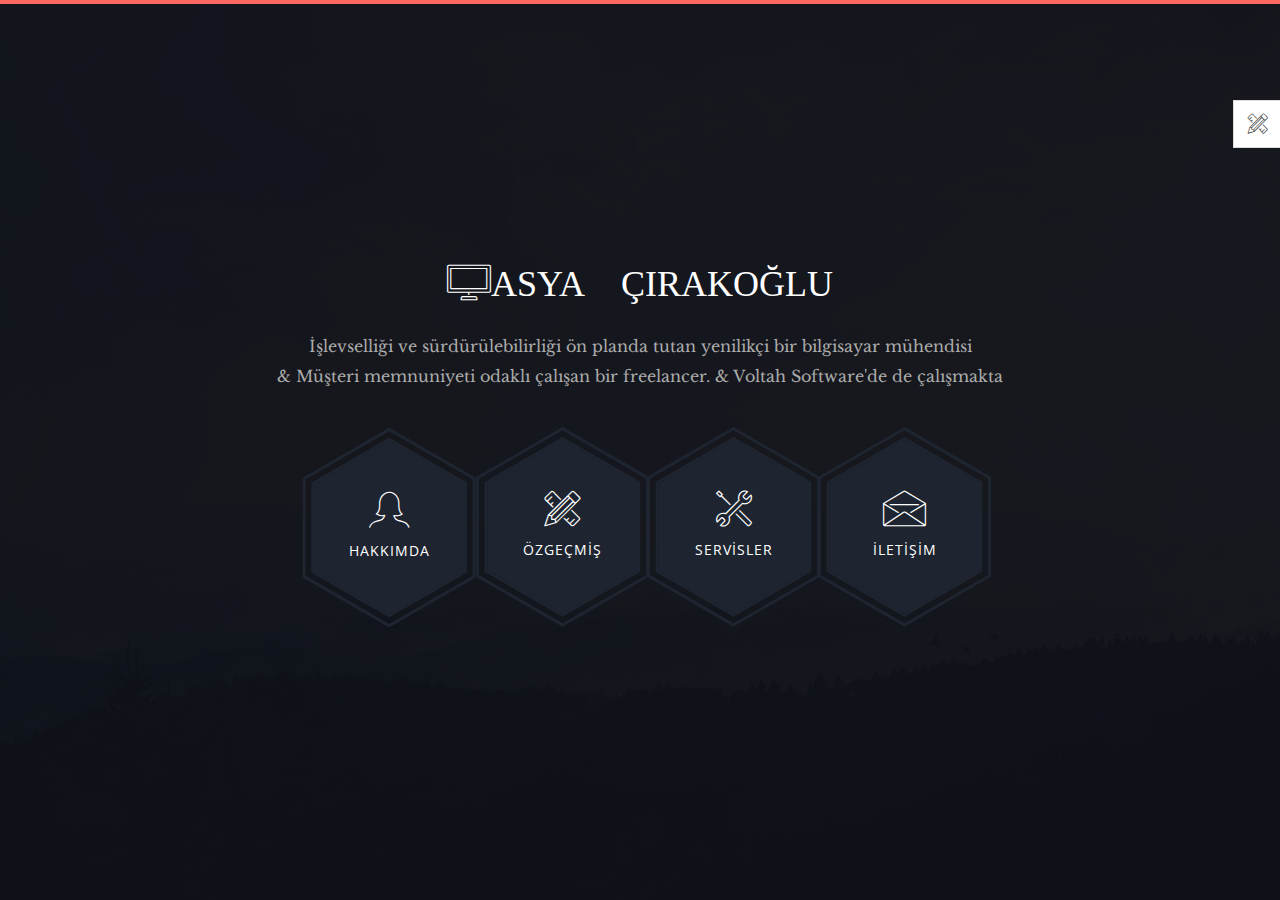
==== theme/index.html @ 7347a2f3 "My Portfolio" ====
<!DOCTYPE html>
<html lang="tr">
<head>
  <meta charset="utf-8">
  <title>Hoşgeldiniz</title>

  <!-- ** Mobile Specific Metas ** -->
  <meta http-equiv="X-UA-Compatible" content="IE=edge">
  <meta name="description" content="Portfolio HTML Template">
  <meta name="viewport" content="width=device-width, initial-scale=1.0, maximum-scale=5.0">
  <meta name="author" content="Themefisher">
  <meta name="generator" content="Themefisher Html5 Portfolio Template v1.0">
  
  <!-- theme meta -->
  <meta name="theme-name" content="phantom" />

  <!-- Essential Stylesheets -->
  <link rel="stylesheet" href="https://fonts.googleapis.com/css?family=Libre+Baskerville:400,400i|Open+Sans:400,600,700,800">
  <link rel="stylesheet" href="plugins/bootstrap/bootstrap.min.css">
  <link rel="stylesheet" href="plugins/animate.css">
  <link rel="stylesheet" href="plugins/slick/slick.css">
  <link rel="stylesheet" href="plugins/slick/slick-theme.css">
  <link rel="stylesheet" href="plugins/themefisher-fonts/css/themefisher-fonts.min.css">  

  <!-- Main Stylesheet -->
  <link rel="stylesheet" href="css/style.css">
  
  <!-- Theme Stylesheet -->
  <link rel="stylesheet" href="#" id="color-changer">
  
  <!--Favicon-->
  <link rel="icon" href="images/favicon.png" type="image/x-icon">

</head>
<body class="dark" ><!-- set class="dark" on body tag for DARK-THEME -->

  <div class="preloader"> <!--ilgilen-->
    <div class="loading-mask"></div>
    <div class="loading-mask"></div>
    <div class="loading-mask"></div>
    <div class="loading-mask"></div>
    <div class="loading-mask"></div>
  </div>

  <div class="preview-wrapper">
    <div class="switcher-head">
      <span>Biraz Değişiklik</span>
      <div class="switcher-trigger tf-tools"></div>
    </div>

    <div class="switcher-body">
      <h4>Renk Seç:</h4>
      <ul class="color-options list-none">
        <li class="c0" data-color="red" title="Red">Red</li>
        <li class="c1" data-color="blue" title="Blue">Blue</li>
        <li class="c2" data-color="green" title="Green">Green</li>
        <li class="c3" data-color="yellow" title="Yellow">Yellow</li>
      </ul>
    </div>
  </div>

<main class="site-wrapper">
  <div class="pt-table">
    <div class="pt-tablecell page-home relative" style="background-image: url('images/banner.jpg');">
      <div class="overlay"></div>

      <div class="container">
        <div class="row">
          <div class="col-xs-12 col-md-offset-1 col-md-10 col-lg-offset-2 col-lg-8">
            <div class="page-title home text-center">
              <h1 class="tf-desktop">ASYA ÇIRAKOĞLU</h2><br>
              <p>İşlevselliği ve sürdürülebilirliği ön planda tutan yenilikçi bir bilgisayar mühendisi <br> &amp; Müşteri memnuniyeti odaklı çalışan bir freelancer. &amp; Voltah Software'de de çalışmakta</p>
            </div>

            <div class="hexagon-menu clear">
    
              <div class="hexagon-item">
                <div class="hex-item">
                  <div></div>
                  <div></div>
                  <div></div>
                </div>
                <div class="hex-item">
                  <div></div>
                  <div></div>
                  <div></div>
                </div>
                <a href="about.html" class="hex-content">
                  <span class="hex-content-inner">
                    <span class="icon">
                      <i class="tf-profile-female"></i>
                    </span>
                    <span class="title">Hakkımda</span>
                  </span>
                  <svg viewbox="0 0 173.20508075688772 200" height="200" width="174" version="1.1"
                    xmlns="http://www.w3.org/2000/svg">
                    <path d="M86.60254037844386 0L173.20508075688772 50L173.20508075688772 150L86.60254037844386 200L0 150L0 50Z" fill="#1e2530"></path>
                  </svg>
                </a>
              </div>
               
              <div class="hexagon-item">
                <div class="hex-item">
                  <div></div>
                  <div></div>
                  <div></div>
                </div>
                <div class="hex-item">
                  <div></div>
                  <div></div>
                  <div></div>
                </div>
                <a href="resume.html" class="hex-content">
                  <span class="hex-content-inner">
                    <span class="icon">
                      <i class="tf-tools"></i>
                    </span>
                    <span class="title">Özgeçmiş</span>
                  </span>
                  <svg viewbox="0 0 173.20508075688772 200" height="200" width="174" version="1.1"
                    xmlns="http://www.w3.org/2000/svg">
                    <path d="M86.60254037844386 0L173.20508075688772 50L173.20508075688772 150L86.60254037844386 200L0 150L0 50Z" fill="#1e2530"></path>
                  </svg>
                </a>
              </div>

              <div class="hexagon-item">
                <div class="hex-item">
                  <div></div>
                  <div></div>
                  <div></div>
                </div>
                <div class="hex-item">
                  <div></div>
                  <div></div>
                  <div></div>
                </div>
                <a href="services.html" class="hex-content">
                  <span class="hex-content-inner">
                    <span class="icon">
                      <i class="tf-tools-2"></i>
                    </span>
                    <span class="title">Servisler</span>
                  </span>
                  <svg viewbox="0 0 173.20508075688772 200" height="200" width="174" version="1.1"
                    xmlns="http://www.w3.org/2000/svg">
                    <path d="M86.60254037844386 0L173.20508075688772 50L173.20508075688772 150L86.60254037844386 200L0 150L0 50Z" fill="#1e2530"></path>
                  </svg>
                </a>
              </div>

              <div class="hexagon-item">
                <div class="hex-item">
                  <div></div>
                  <div></div>
                  <div></div>
                </div>
                <div class="hex-item">
                  <div></div>
                  <div></div>
                  <div></div>
                </div>
                <a href="contact.html" class="hex-content">
                  <span class="hex-content-inner">
                    <span class="icon">
                      <i class="tf-envelope2"></i>
                    </span>
                    <span class="title">İletişim</span>
                  </span>
                  <svg viewbox="0 0 173.20508075688772 200" height="200" width="174" version="1.1"
                    xmlns="http://www.w3.org/2000/svg">
                    <path d="M86.60254037844386 0L173.20508075688772 50L173.20508075688772 150L86.60254037844386 200L0 150L0 50Z" fill="#1e2530"></path>
                  </svg>
                </a>
              </div>

            </div> <!-- /.hexagon-menu -->

          </div> <!-- /.col-xs-12 -->

        </div> <!-- /.row -->
      </div> <!-- /.container -->

    </div> <!-- /.pt-tablecell -->
  </div> <!-- /.pt-table -->
</main> <!-- /.site-wrapper -->


<!-- 
Essential Scripts
=====================================-->
<script src="plugins/jquery-2.2.4.min.js"></script>
<script src="plugins/bootstrap/bootstrap.min.js"></script>
<script src="plugins/jquery.nicescroll.min.js"></script>
<script src="plugins/isotope/isotope.pkgd.min.js"></script>
<script src="plugins/slick/slick.min.js"></script>

<script src="js/script.js"></script>

</body>
</html>
---- theme/plugins/themefisher-fonts/css/themefisher-fonts.min.css ----
@font-face {
  font-family: 'themefisher-font';
  src:  url('../fonts/themefisher-font.eot?ug5hnh');
  src:  url('../fonts/themefisher-font.eot?ug5hnh#iefix') format('embedded-opentype'),
    url('../fonts/themefisher-font.ttf?ug5hnh') format('truetype'),
    url('../fonts/themefisher-font.woff?ug5hnh') format('woff'),
    url('../fonts/themefisher-font.svg?ug5hnh#themefisher-font') format('svg');
  font-weight: normal;
  font-style: normal;
}

[class^="tf-"], [class*=" tf-"] {
  /* use !important to prevent issues with browser extensions that change fonts */
  font-family: 'themefisher-font' !important;
  speak-as: none;
  font-style: normal;
  font-weight: normal;
  font-variant: normal;
  text-transform: none;
  line-height: 1;

  /* Better Font Rendering =========== */
  -webkit-font-smoothing: antialiased;
  -moz-osx-font-smoothing: grayscale;
}

.tf-ion-alert-circled:before {
  content: "\f100";
}
.tf-ion-alert:before {
  content: "\f101";
}
.tf-ion-android-add-circle:before {
  content: "\f359";
}
.tf-ion-android-add:before {
  content: "\f2c7";
}
.tf-ion-android-alarm-clock:before {
  content: "\f35a";
}
.tf-ion-android-alert:before {
  content: "\f35b";
}
.tf-ion-android-apps:before {
  content: "\f35c";
}
.tf-ion-android-archive:before {
  content: "\f2c9";
}
.tf-ion-android-arrow-back:before {
  content: "\f2ca";
}
.tf-ion-android-arrow-down:before {
  content: "\f35d";
}
.tf-ion-android-arrow-dropdown-circle:before {
  content: "\f35e";
}
.tf-ion-android-arrow-dropdown:before {
  content: "\f35f";
}
.tf-ion-android-arrow-dropleft-circle:before {
  content: "\f360";
}
.tf-ion-android-arrow-dropleft:before {
  content: "\f361";
}
.tf-ion-android-arrow-dropright-circle:before {
  content: "\f362";
}
.tf-ion-android-arrow-dropright:before {
  content: "\f363";
}
.tf-ion-android-arrow-dropup-circle:before {
  content: "\f364";
}
.tf-ion-android-arrow-dropup:before {
  content: "\f365";
}
.tf-ion-android-arrow-forward:before {
  content: "\f30f";
}
.tf-ion-android-arrow-up:before {
  content: "\f366";
}
.tf-ion-android-attach:before {
  content: "\f367";
}
.tf-ion-android-bar:before {
  content: "\f368";
}
.tf-ion-android-bicycle:before {
  content: "\f369";
}
.tf-ion-android-boat:before {
  content: "\f36a";
}
.tf-ion-android-bookmark:before {
  content: "\f36b";
}
.tf-ion-android-bulb:before {
  content: "\f36c";
}
.tf-ion-android-bus:before {
  content: "\f36d";
}
.tf-ion-android-calendar:before {
  content: "\f2d1";
}
.tf-ion-android-call:before {
  content: "\f2d2";
}
.tf-ion-android-camera:before {
  content: "\f2d3";
}
.tf-ion-android-cancel:before {
  content: "\f36e";
}
.tf-ion-android-car:before {
  content: "\f36f";
}
.tf-ion-android-cart:before {
  content: "\f370";
}
.tf-ion-android-chat:before {
  content: "\f2d4";
}
.tf-ion-android-checkbox-blank:before {
  content: "\f371";
}
.tf-ion-android-checkbox-outline-blank:before {
  content: "\f372";
}
.tf-ion-android-checkbox-outline:before {
  content: "\f373";
}
.tf-ion-android-checkbox:before {
  content: "\f374";
}
.tf-ion-android-checkmark-circle:before {
  content: "\f375";
}
.tf-ion-android-clipboard:before {
  content: "\f376";
}
.tf-ion-android-close:before {
  content: "\f2d7";
}
.tf-ion-android-cloud-circle:before {
  content: "\f377";
}
.tf-ion-android-cloud-done:before {
  content: "\f378";
}
.tf-ion-android-cloud-outline:before {
  content: "\f379";
}
.tf-ion-android-cloud:before {
  content: "\f37a";
}
.tf-ion-android-color-palette:before {
  content: "\f37b";
}
.tf-ion-android-compass:before {
  content: "\f37c";
}
.tf-ion-android-contact:before {
  content: "\f2d8";
}
.tf-ion-android-contacts:before {
  content: "\f2d9";
}
.tf-ion-android-contract:before {
  content: "\f37d";
}
.tf-ion-android-create:before {
  content: "\f37e";
}
.tf-ion-android-delete:before {
  content: "\f37f";
}
.tf-ion-android-desktop:before {
  content: "\f380";
}
.tf-ion-android-document:before {
  content: "\f381";
}
.tf-ion-android-done-all:before {
  content: "\f382";
}
.tf-ion-android-done:before {
  content: "\f383";
}
.tf-ion-android-download:before {
  content: "\f2dd";
}
.tf-ion-android-drafts:before {
  content: "\f384";
}
.tf-ion-android-exit:before {
  content: "\f385";
}
.tf-ion-android-expand:before {
  content: "\f386";
}
.tf-ion-android-favorite-outline:before {
  content: "\f387";
}
.tf-ion-android-favorite:before {
  content: "\f388";
}
.tf-ion-android-film:before {
  content: "\f389";
}
.tf-ion-android-folder-open:before {
  content: "\f38a";
}
.tf-ion-android-folder:before {
  content: "\f2e0";
}
.tf-ion-android-funnel:before {
  content: "\f38b";
}
.tf-ion-android-globe:before {
  content: "\f38c";
}
.tf-ion-android-hand:before {
  content: "\f2e3";
}
.tf-ion-android-hangout:before {
  content: "\f38d";
}
.tf-ion-android-happy:before {
  content: "\f38e";
}
.tf-ion-android-home:before {
  content: "\f38f";
}
.tf-ion-android-image:before {
  content: "\f2e4";
}
.tf-ion-android-laptop:before {
  content: "\f390";
}
.tf-ion-android-list:before {
  content: "\f391";
}
.tf-ion-android-locate:before {
  content: "\f2e9";
}
.tf-ion-android-lock:before {
  content: "\f392";
}
.tf-ion-android-mail:before {
  content: "\f2eb";
}
.tf-ion-android-map:before {
  content: "\f393";
}
.tf-ion-android-menu:before {
  content: "\f394";
}
.tf-ion-android-microphone-off:before {
  content: "\f395";
}
.tf-ion-android-microphone:before {
  content: "\f2ec";
}
.tf-ion-android-more-horizontal:before {
  content: "\f396";
}
.tf-ion-android-more-vertical:before {
  content: "\f397";
}
.tf-ion-android-navigate:before {
  content: "\f398";
}
.tf-ion-android-notifications-none:before {
  content: "\f399";
}
.tf-ion-android-notifications-off:before {
  content: "\f39a";
}
.tf-ion-android-notifications:before {
  content: "\f39b";
}
.tf-ion-android-open:before {
  content: "\f39c";
}
.tf-ion-android-options:before {
  content: "\f39d";
}
.tf-ion-android-people:before {
  content: "\f39e";
}
.tf-ion-android-person-add:before {
  content: "\f39f";
}
.tf-ion-android-person:before {
  content: "\f3a0";
}
.tf-ion-android-phone-landscape:before {
  content: "\f3a1";
}
.tf-ion-android-phone-portrait:before {
  content: "\f3a2";
}
.tf-ion-android-pin:before {
  content: "\f3a3";
}
.tf-ion-android-plane:before {
  content: "\f3a4";
}
.tf-ion-android-playstore:before {
  content: "\f2f0";
}
.tf-ion-android-print:before {
  content: "\f3a5";
}
.tf-ion-android-radio-button-off:before {
  content: "\f3a6";
}
.tf-ion-android-radio-button-on:before {
  content: "\f3a7";
}
.tf-ion-android-refresh:before {
  content: "\f3a8";
}
.tf-ion-android-remove-circle:before {
  content: "\f3a9";
}
.tf-ion-android-remove:before {
  content: "\f2f4";
}
.tf-ion-android-restaurant:before {
  content: "\f3aa";
}
.tf-ion-android-sad:before {
  content: "\f3ab";
}
.tf-ion-android-search:before {
  content: "\f2f5";
}
.tf-ion-android-send:before {
  content: "\f2f6";
}
.tf-ion-android-settings:before {
  content: "\f2f7";
}
.tf-ion-android-share-alt:before {
  content: "\f3ac";
}
.tf-ion-android-share:before {
  content: "\f2f8";
}
.tf-ion-android-star-half:before {
  content: "\f3ad";
}
.tf-ion-android-star-outline:before {
  content: "\f3ae";
}
.tf-ion-android-star:before {
  content: "\f2fc";
}
.tf-ion-android-stopwatch:before {
  content: "\f2fd";
}
.tf-ion-android-subway:before {
  content: "\f3af";
}
.tf-ion-android-sunny:before {
  content: "\f3b0";
}
.tf-ion-android-sync:before {
  content: "\f3b1";
}
.tf-ion-android-textsms:before {
  content: "\f3b2";
}
.tf-ion-android-time:before {
  content: "\f3b3";
}
.tf-ion-android-train:before {
  content: "\f3b4";
}
.tf-ion-android-unlock:before {
  content: "\f3b5";
}
.tf-ion-android-upload:before {
  content: "\f3b6";
}
.tf-ion-android-volume-down:before {
  content: "\f3b7";
}
.tf-ion-android-volume-mute:before {
  content: "\f3b8";
}
.tf-ion-android-volume-off:before {
  content: "\f3b9";
}
.tf-ion-android-volume-up:before {
  content: "\f3ba";
}
.tf-ion-android-walk:before {
  content: "\f3bb";
}
.tf-ion-android-warning:before {
  content: "\f3bc";
}
.tf-ion-android-watch:before {
  content: "\f3bd";
}
.tf-ion-android-wifi:before {
  content: "\f305";
}
.tf-ion-aperture:before {
  content: "\f313";
}
.tf-ion-archive:before {
  content: "\f102";
}
.tf-ion-arrow-down-a:before {
  content: "\f103";
}
.tf-ion-arrow-down-b:before {
  content: "\f104";
}
.tf-ion-arrow-down-c:before {
  content: "\f105";
}
.tf-ion-arrow-expand:before {
  content: "\f25e";
}
.tf-ion-arrow-graph-down-left:before {
  content: "\f25f";
}
.tf-ion-arrow-graph-down-right:before {
  content: "\f260";
}
.tf-ion-arrow-graph-up-left:before {
  content: "\f261";
}
.tf-ion-arrow-graph-up-right:before {
  content: "\f262";
}
.tf-ion-arrow-left-a:before {
  content: "\f106";
}
.tf-ion-arrow-left-b:before {
  content: "\f107";
}
.tf-ion-arrow-left-c:before {
  content: "\f108";
}
.tf-ion-arrow-move:before {
  content: "\f263";
}
.tf-ion-arrow-resize:before {
  content: "\f264";
}
.tf-ion-arrow-return-left:before {
  content: "\f265";
}
.tf-ion-arrow-return-right:before {
  content: "\f266";
}
.tf-ion-arrow-right-a:before {
  content: "\f109";
}
.tf-ion-arrow-right-b:before {
  content: "\f10a";
}
.tf-ion-arrow-right-c:before {
  content: "\f10b";
}
.tf-ion-arrow-shrink:before {
  content: "\f267";
}
.tf-ion-arrow-swap:before {
  content: "\f268";
}
.tf-ion-arrow-up-a:before {
  content: "\f10c";
}
.tf-ion-arrow-up-b:before {
  content: "\f10d";
}
.tf-ion-arrow-up-c:before {
  content: "\f10e";
}
.tf-ion-asterisk:before {
  content: "\f314";
}
.tf-ion-at:before {
  content: "\f10f";
}
.tf-ion-backspace-outline:before {
  content: "\f3be";
}
.tf-ion-backspace:before {
  content: "\f3bf";
}
.tf-ion-bag:before {
  content: "\f110";
}
.tf-ion-battery-charging:before {
  content: "\f111";
}
.tf-ion-battery-empty:before {
  content: "\f112";
}
.tf-ion-battery-full:before {
  content: "\f113";
}
.tf-ion-battery-half:before {
  content: "\f114";
}
.tf-ion-battery-low:before {
  content: "\f115";
}
.tf-ion-beaker:before {
  content: "\f269";
}
.tf-ion-beer:before {
  content: "\f26a";
}
.tf-ion-bluetooth:before {
  content: "\f116";
}
.tf-ion-bonfire:before {
  content: "\f315";
}
.tf-ion-bookmark:before {
  content: "\f26b";
}
.tf-ion-bowtie:before {
  content: "\f3c0";
}
.tf-ion-briefcase:before {
  content: "\f26c";
}
.tf-ion-bug:before {
  content: "\f2be";
}
.tf-ion-calculator:before {
  content: "\f26d";
}
.tf-ion-calendar:before {
  content: "\f117";
}
.tf-ion-camera:before {
  content: "\f118";
}
.tf-ion-card:before {
  content: "\f119";
}
.tf-ion-cash:before {
  content: "\f316";
}
.tf-ion-chatbox-working:before {
  content: "\f11a";
}
.tf-ion-chatbox:before {
  content: "\f11b";
}
.tf-ion-chatboxes:before {
  content: "\f11c";
}
.tf-ion-chatbubble-working:before {
  content: "\f11d";
}
.tf-ion-chatbubble:before {
  content: "\f11e";
}
.tf-ion-chatbubbles:before {
  content: "\f11f";
}
.tf-ion-checkmark-circled:before {
  content: "\f120";
}
.tf-ion-checkmark-round:before {
  content: "\f121";
}
.tf-ion-checkmark:before {
  content: "\f122";
}
.tf-ion-chevron-down:before {
  content: "\f123";
}
.tf-ion-chevron-left:before {
  content: "\f124";
}
.tf-ion-chevron-right:before {
  content: "\f125";
}
.tf-ion-chevron-up:before {
  content: "\f126";
}
.tf-ion-clipboard:before {
  content: "\f127";
}
.tf-ion-clock:before {
  content: "\f26e";
}
.tf-ion-close-circled:before {
  content: "\f128";
}
.tf-ion-close-round:before {
  content: "\f129";
}
.tf-ion-close:before {
  content: "\f12a";
}
.tf-ion-closed-captioning:before {
  content: "\f317";
}
.tf-ion-cloud:before {
  content: "\f12b";
}
.tf-ion-code-download:before {
  content: "\f26f";
}
.tf-ion-code-working:before {
  content: "\f270";
}
.tf-ion-code:before {
  content: "\f271";
}
.tf-ion-coffee:before {
  content: "\f272";
}
.tf-ion-compass:before {
  content: "\f273";
}
.tf-ion-compose:before {
  content: "\f12c";
}
.tf-ion-connection-bars:before {
  content: "\f274";
}
.tf-ion-contrast:before {
  content: "\f275";
}
.tf-ion-crop:before {
  content: "\f3c1";
}
.tf-ion-cube:before {
  content: "\f318";
}
.tf-ion-disc:before {
  content: "\f12d";
}
.tf-ion-document-text:before {
  content: "\f12e";
}
.tf-ion-document:before {
  content: "\f12f";
}
.tf-ion-drag:before {
  content: "\f130";
}
.tf-ion-earth:before {
  content: "\f276";
}
.tf-ion-easel:before {
  content: "\f3c2";
}
.tf-ion-edit:before {
  content: "\f2bf";
}
.tf-ion-egg:before {
  content: "\f277";
}
.tf-ion-eject:before {
  content: "\f131";
}
.tf-ion-email-unread:before {
  content: "\f3c3";
}
.tf-ion-email:before {
  content: "\f132";
}
.tf-ion-erlenmeyer-flask-bubbles:before {
  content: "\f3c4";
}
.tf-ion-erlenmeyer-flask:before {
  content: "\f3c5";
}
.tf-ion-eye-disabled:before {
  content: "\f306";
}
.tf-ion-eye:before {
  content: "\f133";
}
.tf-ion-female:before {
  content: "\f278";
}
.tf-ion-filing:before {
  content: "\f134";
}
.tf-ion-film-marker:before {
  content: "\f135";
}
.tf-ion-fireball:before {
  content: "\f319";
}
.tf-ion-flag:before {
  content: "\f279";
}
.tf-ion-flame:before {
  content: "\f31a";
}
.tf-ion-flash-off:before {
  content: "\f136";
}
.tf-ion-flash:before {
  content: "\f137";
}
.tf-ion-folder:before {
  content: "\f139";
}
.tf-ion-fork-repo:before {
  content: "\f2c0";
}
.tf-ion-fork:before {
  content: "\f27a";
}
.tf-ion-forward:before {
  content: "\f13a";
}
.tf-ion-funnel:before {
  content: "\f31b";
}
.tf-ion-gear-a:before {
  content: "\f13d";
}
.tf-ion-gear-b:before {
  content: "\f13e";
}
.tf-ion-grid:before {
  content: "\f13f";
}
.tf-ion-hammer:before {
  content: "\f27b";
}
.tf-ion-happy-outline:before {
  content: "\f3c6";
}
.tf-ion-happy:before {
  content: "\f31c";
}
.tf-ion-headphone:before {
  content: "\f140";
}
.tf-ion-heart-broken:before {
  content: "\f31d";
}
.tf-ion-heart:before {
  content: "\f141";
}
.tf-ion-help-buoy:before {
  content: "\f27c";
}
.tf-ion-help-circled:before {
  content: "\f142";
}
.tf-ion-help:before {
  content: "\f143";
}
.tf-ion-home:before {
  content: "\f144";
}
.tf-ion-icecream:before {
  content: "\f27d";
}
.tf-ion-image:before {
  content: "\f147";
}
.tf-ion-images:before {
  content: "\f148";
}
.tf-ion-information-circled:before {
  content: "\f149";
}
.tf-ion-information:before {
  content: "\f14a";
}
.tf-ion-ionic:before {
  content: "\f14b";
}
.tf-ion-ios-alarm-outline:before {
  content: "\f3c7";
}
.tf-ion-ios-alarm:before {
  content: "\f3c8";
}
.tf-ion-ios-albums-outline:before {
  content: "\f3c9";
}
.tf-ion-ios-albums:before {
  content: "\f3ca";
}
.tf-ion-ios-americanfootball-outline:before {
  content: "\f3cb";
}
.tf-ion-ios-americanfootball:before {
  content: "\f3cc";
}
.tf-ion-ios-analytics-outline:before {
  content: "\f3cd";
}
.tf-ion-ios-analytics:before {
  content: "\f3ce";
}
.tf-ion-ios-arrow-back:before {
  content: "\f3cf";
}
.tf-ion-ios-arrow-down:before {
  content: "\f3d0";
}
.tf-ion-ios-arrow-forward:before {
  content: "\f3d1";
}
.tf-ion-ios-arrow-left:before {
  content: "\f3d2";
}
.tf-ion-ios-arrow-right:before {
  content: "\f3d3";
}
.tf-ion-ios-arrow-thin-down:before {
  content: "\f3d4";
}
.tf-ion-ios-arrow-thin-left:before {
  content: "\f3d5";
}
.tf-ion-ios-arrow-thin-right:before {
  content: "\f3d6";
}
.tf-ion-ios-arrow-thin-up:before {
  content: "\f3d7";
}
.tf-ion-ios-arrow-up:before {
  content: "\f3d8";
}
.tf-ion-ios-at-outline:before {
  content: "\f3d9";
}
.tf-ion-ios-at:before {
  content: "\f3da";
}
.tf-ion-ios-barcode-outline:before {
  content: "\f3db";
}
.tf-ion-ios-barcode:before {
  content: "\f3dc";
}
.tf-ion-ios-baseball-outline:before {
  content: "\f3dd";
}
.tf-ion-ios-baseball:before {
  content: "\f3de";
}
.tf-ion-ios-basketball-outline:before {
  content: "\f3df";
}
.tf-ion-ios-basketball:before {
  content: "\f3e0";
}
.tf-ion-ios-bell-outline:before {
  content: "\f3e1";
}
.tf-ion-ios-bell:before {
  content: "\f3e2";
}
.tf-ion-ios-body-outline:before {
  content: "\f3e3";
}
.tf-ion-ios-body:before {
  content: "\f3e4";
}
.tf-ion-ios-bolt-outline:before {
  content: "\f3e5";
}
.tf-ion-ios-bolt:before {
  content: "\f3e6";
}
.tf-ion-ios-book-outline:before {
  content: "\f3e7";
}
.tf-ion-ios-book:before {
  content: "\f3e8";
}
.tf-ion-ios-bookmarks-outline:before {
  content: "\f3e9";
}
.tf-ion-ios-bookmarks:before {
  content: "\f3ea";
}
.tf-ion-ios-box-outline:before {
  content: "\f3eb";
}
.tf-ion-ios-box:before {
  content: "\f3ec";
}
.tf-ion-ios-briefcase-outline:before {
  content: "\f3ed";
}
.tf-ion-ios-briefcase:before {
  content: "\f3ee";
}
.tf-ion-ios-browsers-outline:before {
  content: "\f3ef";
}
.tf-ion-ios-browsers:before {
  content: "\f3f0";
}
.tf-ion-ios-calculator-outline:before {
  content: "\f3f1";
}
.tf-ion-ios-calculator:before {
  content: "\f3f2";
}
.tf-ion-ios-calendar-outline:before {
  content: "\f3f3";
}
.tf-ion-ios-calendar:before {
  content: "\f3f4";
}
.tf-ion-ios-camera-outline:before {
  content: "\f3f5";
}
.tf-ion-ios-camera:before {
  content: "\f3f6";
}
.tf-ion-ios-cart-outline:before {
  content: "\f3f7";
}
.tf-ion-ios-cart:before {
  content: "\f3f8";
}
.tf-ion-ios-chatboxes-outline:before {
  content: "\f3f9";
}
.tf-ion-ios-chatboxes:before {
  content: "\f3fa";
}
.tf-ion-ios-chatbubble-outline:before {
  content: "\f3fb";
}
.tf-ion-ios-chatbubble:before {
  content: "\f3fc";
}
.tf-ion-ios-checkmark-empty:before {
  content: "\f3fd";
}
.tf-ion-ios-checkmark-outline:before {
  content: "\f3fe";
}
.tf-ion-ios-checkmark:before {
  content: "\f3ff";
}
.tf-ion-ios-circle-filled:before {
  content: "\f400";
}
.tf-ion-ios-circle-outline:before {
  content: "\f401";
}
.tf-ion-ios-clock-outline:before {
  content: "\f402";
}
.tf-ion-ios-clock:before {
  content: "\f403";
}
.tf-ion-ios-close-empty:before {
  content: "\f404";
}
.tf-ion-ios-close-outline:before {
  content: "\f405";
}
.tf-ion-ios-close:before {
  content: "\f406";
}
.tf-ion-ios-cloud-download-outline:before {
  content: "\f407";
}
.tf-ion-ios-cloud-download:before {
  content: "\f408";
}
.tf-ion-ios-cloud-outline:before {
  content: "\f409";
}
.tf-ion-ios-cloud-upload-outline:before {
  content: "\f40a";
}
.tf-ion-ios-cloud-upload:before {
  content: "\f40b";
}
.tf-ion-ios-cloud:before {
  content: "\f40c";
}
.tf-ion-ios-cloudy-night-outline:before {
  content: "\f40d";
}
.tf-ion-ios-cloudy-night:before {
  content: "\f40e";
}
.tf-ion-ios-cloudy-outline:before {
  content: "\f40f";
}
.tf-ion-ios-cloudy:before {
  content: "\f410";
}
.tf-ion-ios-cog-outline:before {
  content: "\f411";
}
.tf-ion-ios-cog:before {
  content: "\f412";
}
.tf-ion-ios-color-filter-outline:before {
  content: "\f413";
}
.tf-ion-ios-color-filter:before {
  content: "\f414";
}
.tf-ion-ios-color-wand-outline:before {
  content: "\f415";
}
.tf-ion-ios-color-wand:before {
  content: "\f416";
}
.tf-ion-ios-compose-outline:before {
  content: "\f417";
}
.tf-ion-ios-compose:before {
  content: "\f418";
}
.tf-ion-ios-contact-outline:before {
  content: "\f419";
}
.tf-ion-ios-contact:before {
  content: "\f41a";
}
.tf-ion-ios-copy-outline:before {
  content: "\f41b";
}
.tf-ion-ios-copy:before {
  content: "\f41c";
}
.tf-ion-ios-crop-strong:before {
  content: "\f41d";
}
.tf-ion-ios-crop:before {
  content: "\f41e";
}
.tf-ion-ios-download-outline:before {
  content: "\f41f";
}
.tf-ion-ios-download:before {
  content: "\f420";
}
.tf-ion-ios-drag:before {
  content: "\f421";
}
.tf-ion-ios-email-outline:before {
  content: "\f422";
}
.tf-ion-ios-email:before {
  content: "\f423";
}
.tf-ion-ios-eye-outline:before {
  content: "\f424";
}
.tf-ion-ios-eye:before {
  content: "\f425";
}
.tf-ion-ios-fastforward-outline:before {
  content: "\f426";
}
.tf-ion-ios-fastforward:before {
  content: "\f427";
}
.tf-ion-ios-filing-outline:before {
  content: "\f428";
}
.tf-ion-ios-filing:before {
  content: "\f429";
}
.tf-ion-ios-film-outline:before {
  content: "\f42a";
}
.tf-ion-ios-film:before {
  content: "\f42b";
}
.tf-ion-ios-flag-outline:before {
  content: "\f42c";
}
.tf-ion-ios-flag:before {
  content: "\f42d";
}
.tf-ion-ios-flame-outline:before {
  content: "\f42e";
}
.tf-ion-ios-flame:before {
  content: "\f42f";
}
.tf-ion-ios-flask-outline:before {
  content: "\f430";
}
.tf-ion-ios-flask:before {
  content: "\f431";
}
.tf-ion-ios-flower-outline:before {
  content: "\f432";
}
.tf-ion-ios-flower:before {
  content: "\f433";
}
.tf-ion-ios-folder-outline:before {
  content: "\f434";
}
.tf-ion-ios-folder:before {
  content: "\f435";
}
.tf-ion-ios-football-outline:before {
  content: "\f436";
}
.tf-ion-ios-football:before {
  content: "\f437";
}
.tf-ion-ios-game-controller-a-outline:before {
  content: "\f438";
}
.tf-ion-ios-game-controller-a:before {
  content: "\f439";
}
.tf-ion-ios-game-controller-b-outline:before {
  content: "\f43a";
}
.tf-ion-ios-game-controller-b:before {
  content: "\f43b";
}
.tf-ion-ios-gear-outline:before {
  content: "\f43c";
}
.tf-ion-ios-gear:before {
  content: "\f43d";
}
.tf-ion-ios-glasses-outline:before {
  content: "\f43e";
}
.tf-ion-ios-glasses:before {
  content: "\f43f";
}
.tf-ion-ios-grid-view-outline:before {
  content: "\f440";
}
.tf-ion-ios-grid-view:before {
  content: "\f441";
}
.tf-ion-ios-heart-outline:before {
  content: "\f442";
}
.tf-ion-ios-heart:before {
  content: "\f443";
}
.tf-ion-ios-help-empty:before {
  content: "\f444";
}
.tf-ion-ios-help-outline:before {
  content: "\f445";
}
.tf-ion-ios-help:before {
  content: "\f446";
}
.tf-ion-ios-home-outline:before {
  content: "\f447";
}
.tf-ion-ios-home:before {
  content: "\f448";
}
.tf-ion-ios-infinite-outline:before {
  content: "\f449";
}
.tf-ion-ios-infinite:before {
  content: "\f44a";
}
.tf-ion-ios-information-empty:before {
  content: "\f44b";
}
.tf-ion-ios-information-outline:before {
  content: "\f44c";
}
.tf-ion-ios-information:before {
  content: "\f44d";
}
.tf-ion-ios-ionic-outline:before {
  content: "\f44e";
}
.tf-ion-ios-keypad-outline:before {
  content: "\f44f";
}
.tf-ion-ios-keypad:before {
  content: "\f450";
}
.tf-ion-ios-lightbulb-outline:before {
  content: "\f451";
}
.tf-ion-ios-lightbulb:before {
  content: "\f452";
}
.tf-ion-ios-list-outline:before {
  content: "\f453";
}
.tf-ion-ios-list:before {
  content: "\f454";
}
.tf-ion-ios-location-outline:before {
  content: "\f455";
}
.tf-ion-ios-location:before {
  content: "\f456";
}
.tf-ion-ios-locked-outline:before {
  content: "\f457";
}
.tf-ion-ios-locked:before {
  content: "\f458";
}
.tf-ion-ios-loop-strong:before {
  content: "\f459";
}
.tf-ion-ios-loop:before {
  content: "\f45a";
}
.tf-ion-ios-medical-outline:before {
  content: "\f45b";
}
.tf-ion-ios-medical:before {
  content: "\f45c";
}
.tf-ion-ios-medkit-outline:before {
  content: "\f45d";
}
.tf-ion-ios-medkit:before {
  content: "\f45e";
}
.tf-ion-ios-mic-off:before {
  content: "\f45f";
}
.tf-ion-ios-mic-outline:before {
  content: "\f460";
}
.tf-ion-ios-mic:before {
  content: "\f461";
}
.tf-ion-ios-minus-empty:before {
  content: "\f462";
}
.tf-ion-ios-minus-outline:before {
  content: "\f463";
}
.tf-ion-ios-minus:before {
  content: "\f464";
}
.tf-ion-ios-monitor-outline:before {
  content: "\f465";
}
.tf-ion-ios-monitor:before {
  content: "\f466";
}
.tf-ion-ios-moon-outline:before {
  content: "\f467";
}
.tf-ion-ios-moon:before {
  content: "\f468";
}
.tf-ion-ios-more-outline:before {
  content: "\f469";
}
.tf-ion-ios-more:before {
  content: "\f46a";
}
.tf-ion-ios-musical-note:before {
  content: "\f46b";
}
.tf-ion-ios-musical-notes:before {
  content: "\f46c";
}
.tf-ion-ios-navigate-outline:before {
  content: "\f46d";
}
.tf-ion-ios-navigate:before {
  content: "\f46e";
}
.tf-ion-ios-nutrition-outline:before {
  content: "\f46f";
}
.tf-ion-ios-nutrition:before {
  content: "\f470";
}
.tf-ion-ios-paper-outline:before {
  content: "\f471";
}
.tf-ion-ios-paper:before {
  content: "\f472";
}
.tf-ion-ios-paperplane-outline:before {
  content: "\f473";
}
.tf-ion-ios-paperplane:before {
  content: "\f474";
}
.tf-ion-ios-partlysunny-outline:before {
  content: "\f475";
}
.tf-ion-ios-partlysunny:before {
  content: "\f476";
}
.tf-ion-ios-pause-outline:before {
  content: "\f477";
}
.tf-ion-ios-pause:before {
  content: "\f478";
}
.tf-ion-ios-paw-outline:before {
  content: "\f479";
}
.tf-ion-ios-paw:before {
  content: "\f47a";
}
.tf-ion-ios-people-outline:before {
  content: "\f47b";
}
.tf-ion-ios-people:before {
  content: "\f47c";
}
.tf-ion-ios-person-outline:before {
  content: "\f47d";
}
.tf-ion-ios-person:before {
  content: "\f47e";
}
.tf-ion-ios-personadd-outline:before {
  content: "\f47f";
}
.tf-ion-ios-personadd:before {
  content: "\f480";
}
.tf-ion-ios-photos-outline:before {
  content: "\f481";
}
.tf-ion-ios-photos:before {
  content: "\f482";
}
.tf-ion-ios-pie-outline:before {
  content: "\f483";
}
.tf-ion-ios-pie:before {
  content: "\f484";
}
.tf-ion-ios-pint-outline:before {
  content: "\f485";
}
.tf-ion-ios-pint:before {
  content: "\f486";
}
.tf-ion-ios-play-outline:before {
  content: "\f487";
}
.tf-ion-ios-play:before {
  content: "\f488";
}
.tf-ion-ios-plus-empty:before {
  content: "\f489";
}
.tf-ion-ios-plus-outline:before {
  content: "\f48a";
}
.tf-ion-ios-plus:before {
  content: "\f48b";
}
.tf-ion-ios-pricetag-outline:before {
  content: "\f48c";
}
.tf-ion-ios-pricetag:before {
  content: "\f48d";
}
.tf-ion-ios-pricetags-outline:before {
  content: "\f48e";
}
.tf-ion-ios-pricetags:before {
  content: "\f48f";
}
.tf-ion-ios-printer-outline:before {
  content: "\f490";
}
.tf-ion-ios-printer:before {
  content: "\f491";
}
.tf-ion-ios-pulse-strong:before {
  content: "\f492";
}
.tf-ion-ios-pulse:before {
  content: "\f493";
}
.tf-ion-ios-rainy-outline:before {
  content: "\f494";
}
.tf-ion-ios-rainy:before {
  content: "\f495";
}
.tf-ion-ios-recording-outline:before {
  content: "\f496";
}
.tf-ion-ios-recording:before {
  content: "\f497";
}
.tf-ion-ios-redo-outline:before {
  content: "\f498";
}
.tf-ion-ios-redo:before {
  content: "\f499";
}
.tf-ion-ios-refresh-empty:before {
  content: "\f49a";
}
.tf-ion-ios-refresh-outline:before {
  content: "\f49b";
}
.tf-ion-ios-refresh:before {
  content: "\f49c";
}
.tf-ion-ios-reload:before {
  content: "\f49d";
}
.tf-ion-ios-reverse-camera-outline:before {
  content: "\f49e";
}
.tf-ion-ios-reverse-camera:before {
  content: "\f49f";
}
.tf-ion-ios-rewind-outline:before {
  content: "\f4a0";
}
.tf-ion-ios-rewind:before {
  content: "\f4a1";
}
.tf-ion-ios-rose-outline:before {
  content: "\f4a2";
}
.tf-ion-ios-rose:before {
  content: "\f4a3";
}
.tf-ion-ios-search-strong:before {
  content: "\f4a4";
}
.tf-ion-ios-search:before {
  content: "\f4a5";
}
.tf-ion-ios-settings-strong:before {
  content: "\f4a6";
}
.tf-ion-ios-settings:before {
  content: "\f4a7";
}
.tf-ion-ios-shuffle-strong:before {
  content: "\f4a8";
}
.tf-ion-ios-shuffle:before {
  content: "\f4a9";
}
.tf-ion-ios-skipbackward-outline:before {
  content: "\f4aa";
}
.tf-ion-ios-skipbackward:before {
  content: "\f4ab";
}
.tf-ion-ios-skipforward-outline:before {
  content: "\f4ac";
}
.tf-ion-ios-skipforward:before {
  content: "\f4ad";
}
.tf-ion-ios-snowy:before {
  content: "\f4ae";
}
.tf-ion-ios-speedometer-outline:before {
  content: "\f4af";
}
.tf-ion-ios-speedometer:before {
  content: "\f4b0";
}
.tf-ion-ios-star-half:before {
  content: "\f4b1";
}
.tf-ion-ios-star-outline:before {
  content: "\f4b2";
}
.tf-ion-ios-star:before {
  content: "\f4b3";
}
.tf-ion-ios-stopwatch-outline:before {
  content: "\f4b4";
}
.tf-ion-ios-stopwatch:before {
  content: "\f4b5";
}
.tf-ion-ios-sunny-outline:before {
  content: "\f4b6";
}
.tf-ion-ios-sunny:before {
  content: "\f4b7";
}
.tf-ion-ios-telephone-outline:before {
  content: "\f4b8";
}
.tf-ion-ios-telephone:before {
  content: "\f4b9";
}
.tf-ion-ios-tennisball-outline:before {
  content: "\f4ba";
}
.tf-ion-ios-tennisball:before {
  content: "\f4bb";
}
.tf-ion-ios-thunderstorm-outline:before {
  content: "\f4bc";
}
.tf-ion-ios-thunderstorm:before {
  content: "\f4bd";
}
.tf-ion-ios-time-outline:before {
  content: "\f4be";
}
.tf-ion-ios-time:before {
  content: "\f4bf";
}
.tf-ion-ios-timer-outline:before {
  content: "\f4c0";
}
.tf-ion-ios-timer:before {
  content: "\f4c1";
}
.tf-ion-ios-toggle-outline:before {
  content: "\f4c2";
}
.tf-ion-ios-toggle:before {
  content: "\f4c3";
}
.tf-ion-ios-trash-outline:before {
  content: "\f4c4";
}
.tf-ion-ios-trash:before {
  content: "\f4c5";
}
.tf-ion-ios-undo-outline:before {
  content: "\f4c6";
}
.tf-ion-ios-undo:before {
  content: "\f4c7";
}
.tf-ion-ios-unlocked-outline:before {
  content: "\f4c8";
}
.tf-ion-ios-unlocked:before {
  content: "\f4c9";
}
.tf-ion-ios-upload-outline:before {
  content: "\f4ca";
}
.tf-ion-ios-upload:before {
  content: "\f4cb";
}
.tf-ion-ios-videocam-outline:before {
  content: "\f4cc";
}
.tf-ion-ios-videocam:before {
  content: "\f4cd";
}
.tf-ion-ios-volume-high:before {
  content: "\f4ce";
}
.tf-ion-ios-volume-low:before {
  content: "\f4cf";
}
.tf-ion-ios-wineglass-outline:before {
  content: "\f4d0";
}
.tf-ion-ios-wineglass:before {
  content: "\f4d1";
}
.tf-ion-ios-world-outline:before {
  content: "\f4d2";
}
.tf-ion-ios-world:before {
  content: "\f4d3";
}
.tf-ion-ipad:before {
  content: "\f1f9";
}
.tf-ion-iphone:before {
  content: "\f1fa";
}
.tf-ion-ipod:before {
  content: "\f1fb";
}
.tf-ion-jet:before {
  content: "\f295";
}
.tf-ion-key:before {
  content: "\f296";
}
.tf-ion-knife:before {
  content: "\f297";
}
.tf-ion-laptop:before {
  content: "\f1fc";
}
.tf-ion-leaf:before {
  content: "\f1fd";
}
.tf-ion-levels:before {
  content: "\f298";
}
.tf-ion-lightbulb:before {
  content: "\f299";
}
.tf-ion-link:before {
  content: "\f1fe";
}
.tf-ion-load-a:before {
  content: "\f29a";
}
.tf-ion-load-b:before {
  content: "\f29b";
}
.tf-ion-load-c:before {
  content: "\f29c";
}
.tf-ion-load-d:before {
  content: "\f29d";
}
.tf-ion-location:before {
  content: "\f1ff";
}
.tf-ion-lock-combination:before {
  content: "\f4d4";
}
.tf-ion-locked:before {
  content: "\f200";
}
.tf-ion-log-in:before {
  content: "\f29e";
}
.tf-ion-log-out:before {
  content: "\f29f";
}
.tf-ion-loop:before {
  content: "\f201";
}
.tf-ion-magnet:before {
  content: "\f2a0";
}
.tf-ion-male:before {
  content: "\f2a1";
}
.tf-ion-man:before {
  content: "\f202";
}
.tf-ion-map:before {
  content: "\f203";
}
.tf-ion-medkit:before {
  content: "\f2a2";
}
.tf-ion-merge:before {
  content: "\f33f";
}
.tf-ion-mic-a:before {
  content: "\f204";
}
.tf-ion-mic-b:before {
  content: "\f205";
}
.tf-ion-mic-c:before {
  content: "\f206";
}
.tf-ion-minus-circled:before {
  content: "\f207";
}
.tf-ion-minus-round:before {
  content: "\f208";
}
.tf-ion-minus:before {
  content: "\f209";
}
.tf-ion-model-s:before {
  content: "\f2c1";
}
.tf-ion-monitor:before {
  content: "\f20a";
}
.tf-ion-more:before {
  content: "\f20b";
}
.tf-ion-mouse:before {
  content: "\f340";
}
.tf-ion-music-note:before {
  content: "\f20c";
}
.tf-ion-navicon-round:before {
  content: "\f20d";
}
.tf-ion-navicon:before {
  content: "\f20e";
}
.tf-ion-navigate:before {
  content: "\f2a3";
}
.tf-ion-network:before {
  content: "\f341";
}
.tf-ion-no-smoking:before {
  content: "\f2c2";
}
.tf-ion-nuclear:before {
  content: "\f2a4";
}
.tf-ion-outlet:before {
  content: "\f342";
}
.tf-ion-paintbrush:before {
  content: "\f4d5";
}
.tf-ion-paintbucket:before {
  content: "\f4d6";
}
.tf-ion-paper-airplane:before {
  content: "\f2c3";
}
.tf-ion-paperclip:before {
  content: "\f20f";
}
.tf-ion-pause:before {
  content: "\f210";
}
.tf-ion-person-add:before {
  content: "\f211";
}
.tf-ion-person-stalker:before {
  content: "\f212";
}
.tf-ion-person:before {
  content: "\f213";
}
.tf-ion-pie-graph:before {
  content: "\f2a5";
}
.tf-ion-pin:before {
  content: "\f2a6";
}
.tf-ion-pinpoint:before {
  content: "\f2a7";
}
.tf-ion-pizza:before {
  content: "\f2a8";
}
.tf-ion-plane:before {
  content: "\f214";
}
.tf-ion-planet:before {
  content: "\f343";
}
.tf-ion-play:before {
  content: "\f215";
}
.tf-ion-playstation:before {
  content: "\f30a";
}
.tf-ion-plus-circled:before {
  content: "\f216";
}
.tf-ion-plus-round:before {
  content: "\f217";
}
.tf-ion-plus:before {
  content: "\f218";
}
.tf-ion-podium:before {
  content: "\f344";
}
.tf-ion-pound:before {
  content: "\f219";
}
.tf-ion-power:before {
  content: "\f2a9";
}
.tf-ion-pricetag:before {
  content: "\f2aa";
}
.tf-ion-pricetags:before {
  content: "\f2ab";
}
.tf-ion-printer:before {
  content: "\f21a";
}
.tf-ion-pull-request:before {
  content: "\f345";
}
.tf-ion-qr-scanner:before {
  content: "\f346";
}
.tf-ion-quote:before {
  content: "\f347";
}
.tf-ion-radio-waves:before {
  content: "\f2ac";
}
.tf-ion-record:before {
  content: "\f21b";
}
.tf-ion-refresh:before {
  content: "\f21c";
}
.tf-ion-reply-all:before {
  content: "\f21d";
}
.tf-ion-reply:before {
  content: "\f21e";
}
.tf-ion-ribbon-a:before {
  content: "\f348";
}
.tf-ion-ribbon-b:before {
  content: "\f349";
}
.tf-ion-sad-outline:before {
  content: "\f4d7";
}
.tf-ion-sad:before {
  content: "\f34a";
}
.tf-ion-scissors:before {
  content: "\f34b";
}
.tf-ion-search:before {
  content: "\f21f";
}
.tf-ion-settings:before {
  content: "\f2ad";
}
.tf-ion-share:before {
  content: "\f220";
}
.tf-ion-shuffle:before {
  content: "\f221";
}
.tf-ion-skip-backward:before {
  content: "\f222";
}
.tf-ion-skip-forward:before {
  content: "\f223";
}
.tf-ion-social-android-outline:before {
  content: "\f224";
}
.tf-ion-social-android:before {
  content: "\f225";
}
.tf-ion-social-angular-outline:before {
  content: "\f4d8";
}
.tf-ion-social-angular:before {
  content: "\f4d9";
}
.tf-ion-social-apple-outline:before {
  content: "\f226";
}
.tf-ion-social-apple:before {
  content: "\f227";
}
.tf-ion-social-bitcoin-outline:before {
  content: "\f2ae";
}
.tf-ion-social-bitcoin:before {
  content: "\f2af";
}
.tf-ion-social-buffer-outline:before {
  content: "\f228";
}
.tf-ion-social-buffer:before {
  content: "\f229";
}
.tf-ion-social-chrome-outline:before {
  content: "\f4da";
}
.tf-ion-social-chrome:before {
  content: "\f4db";
}
.tf-ion-social-codepen-outline:before {
  content: "\f4dc";
}
.tf-ion-social-codepen:before {
  content: "\f4dd";
}
.tf-ion-social-css3-outline:before {
  content: "\f4de";
}
.tf-ion-social-css3:before {
  content: "\f4df";
}
.tf-ion-social-designernews-outline:before {
  content: "\f22a";
}
.tf-ion-social-designernews:before {
  content: "\f22b";
}
.tf-ion-social-dribbble-outline:before {
  content: "\f22c";
}
.tf-ion-social-dribbble:before {
  content: "\f22d";
}
.tf-ion-social-dropbox-outline:before {
  content: "\f22e";
}
.tf-ion-social-dropbox:before {
  content: "\f22f";
}
.tf-ion-social-euro-outline:before {
  content: "\f4e0";
}
.tf-ion-social-euro:before {
  content: "\f4e1";
}
.tf-ion-social-facebook-outline:before {
  content: "\f230";
}
.tf-ion-social-facebook:before {
  content: "\f231";
}
.tf-ion-social-foursquare-outline:before {
  content: "\f34c";
}
.tf-ion-social-foursquare:before {
  content: "\f34d";
}
.tf-ion-social-freebsd-devil:before {
  content: "\f2c4";
}
.tf-ion-social-github-outline:before {
  content: "\f232";
}
.tf-ion-social-github:before {
  content: "\f233";
}
.tf-ion-social-google-outline:before {
  content: "\f34e";
}
.tf-ion-social-google:before {
  content: "\f34f";
}
.tf-ion-social-googleplus-outline:before {
  content: "\f234";
}
.tf-ion-social-googleplus:before {
  content: "\f235";
}
.tf-ion-social-hackernews-outline:before {
  content: "\f236";
}
.tf-ion-social-hackernews:before {
  content: "\f237";
}
.tf-ion-social-html5-outline:before {
  content: "\f4e2";
}
.tf-ion-social-html5:before {
  content: "\f4e3";
}
.tf-ion-social-instagram-outline:before {
  content: "\f350";
}
.tf-ion-social-instagram:before {
  content: "\f351";
}
.tf-ion-social-javascript-outline:before {
  content: "\f4e4";
}
.tf-ion-social-javascript:before {
  content: "\f4e5";
}
.tf-ion-social-linkedin-outline:before {
  content: "\f238";
}
.tf-ion-social-linkedin:before {
  content: "\f239";
}
.tf-ion-social-markdown:before {
  content: "\f4e6";
}
.tf-ion-social-nodejs:before {
  content: "\f4e7";
}
.tf-ion-social-octocat:before {
  content: "\f4e8";
}
.tf-ion-social-pinterest-outline:before {
  content: "\f2b0";
}
.tf-ion-social-pinterest:before {
  content: "\f2b1";
}
.tf-ion-social-python:before {
  content: "\f4e9";
}
.tf-ion-social-reddit-outline:before {
  content: "\f23a";
}
.tf-ion-social-reddit:before {
  content: "\f23b";
}
.tf-ion-social-rss-outline:before {
  content: "\f23c";
}
.tf-ion-social-rss:before {
  content: "\f23d";
}
.tf-ion-social-sass:before {
  content: "\f4ea";
}
.tf-ion-social-skype-outline:before {
  content: "\f23e";
}
.tf-ion-social-skype:before {
  content: "\f23f";
}
.tf-ion-social-snapchat-outline:before {
  content: "\f4eb";
}
.tf-ion-social-snapchat:before {
  content: "\f4ec";
}
.tf-ion-social-tumblr-outline:before {
  content: "\f240";
}
.tf-ion-social-tumblr:before {
  content: "\f241";
}
.tf-ion-social-tux:before {
  content: "\f2c5";
}
.tf-ion-social-twitch-outline:before {
  content: "\f4ed";
}
.tf-ion-social-twitch:before {
  content: "\f4ee";
}
.tf-ion-social-twitter-outline:before {
  content: "\f242";
}
.tf-ion-social-twitter:before {
  content: "\f243";
}
.tf-ion-social-usd-outline:before {
  content: "\f352";
}
.tf-ion-social-usd:before {
  content: "\f353";
}
.tf-ion-social-vimeo-outline:before {
  content: "\f244";
}
.tf-ion-social-vimeo:before {
  content: "\f245";
}
.tf-ion-social-whatsapp-outline:before {
  content: "\f4ef";
}
.tf-ion-social-whatsapp:before {
  content: "\f4f0";
}
.tf-ion-social-windows-outline:before {
  content: "\f246";
}
.tf-ion-social-windows:before {
  content: "\f247";
}
.tf-ion-social-wordpress-outline:before {
  content: "\f248";
}
.tf-ion-social-wordpress:before {
  content: "\f249";
}
.tf-ion-social-yahoo-outline:before {
  content: "\f24a";
}
.tf-ion-social-yahoo:before {
  content: "\f24b";
}
.tf-ion-social-yen-outline:before {
  content: "\f4f1";
}
.tf-ion-social-yen:before {
  content: "\f4f2";
}
.tf-ion-social-youtube-outline:before {
  content: "\f24c";
}
.tf-ion-social-youtube:before {
  content: "\f24d";
}
.tf-ion-soup-can-outline:before {
  content: "\f4f3";
}
.tf-ion-soup-can:before {
  content: "\f4f4";
}
.tf-ion-speakerphone:before {
  content: "\f2b2";
}
.tf-ion-speedometer:before {
  content: "\f2b3";
}
.tf-ion-spoon:before {
  content: "\f2b4";
}
.tf-ion-star:before {
  content: "\f24e";
}
.tf-ion-stats-bars:before {
  content: "\f2b5";
}
.tf-ion-steam:before {
  content: "\f30b";
}
.tf-ion-stop:before {
  content: "\f24f";
}
.tf-ion-thermometer:before {
  content: "\f2b6";
}
.tf-ion-thumbsdown:before {
  content: "\f250";
}
.tf-ion-thumbsup:before {
  content: "\f251";
}
.tf-ion-toggle-filled:before {
  content: "\f354";
}
.tf-ion-toggle:before {
  content: "\f355";
}
.tf-ion-transgender:before {
  content: "\f4f5";
}
.tf-ion-trash-a:before {
  content: "\f252";
}
.tf-ion-trash-b:before {
  content: "\f253";
}
.tf-ion-trophy:before {
  content: "\f356";
}
.tf-ion-tshirt-outline:before {
  content: "\f4f6";
}
.tf-ion-tshirt:before {
  content: "\f4f7";
}
.tf-ion-umbrella:before {
  content: "\f2b7";
}
.tf-ion-university:before {
  content: "\f357";
}
.tf-ion-unlocked:before {
  content: "\f254";
}
.tf-ion-upload:before {
  content: "\f255";
}
.tf-ion-usb:before {
  content: "\f2b8";
}
.tf-ion-videocamera:before {
  content: "\f256";
}
.tf-ion-volume-high:before {
  content: "\f257";
}
.tf-ion-volume-low:before {
  content: "\f258";
}
.tf-ion-volume-medium:before {
  content: "\f259";
}
.tf-ion-volume-mute:before {
  content: "\f25a";
}
.tf-ion-wand:before {
  content: "\f358";
}
.tf-ion-waterdrop:before {
  content: "\f25b";
}
.tf-ion-wifi:before {
  content: "\f25c";
}
.tf-ion-wineglass:before {
  content: "\f2b9";
}
.tf-ion-woman:before {
  content: "\f25d";
}
.tf-ion-wrench:before {
  content: "\f2ba";
}
.tf-ion-xbox:before {
  content: "\f30c";
}
.tf-mobile:before {
  content: "\e000";
}
.tf-laptop:before {
  content: "\e001";
}
.tf-desktop:before {
  content: "\e002";
}
.tf-phone2:before {
  content: "\e004";
}
.tf-document3:before {
  content: "\e005";
}
.tf-documents5:before {
  content: "\e006";
}
.tf-search3:before {
  content: "\e007";
}
.tf-clipboard4:before {
  content: "\e008";
}
.tf-newspaper:before {
  content: "\e009";
}
.tf-notebook9:before {
  content: "\e00a";
}
.tf-book-open:before {
  content: "\e00b";
}
.tf-browser:before {
  content: "\e00c";
}
.tf-calendar2:before {
  content: "\e00d";
}
.tf-presentation:before {
  content: "\e00e";
}
.tf-picture:before {
  content: "\e00f";
}
.tf-pictures:before {
  content: "\e010";
}
.tf-video:before {
  content: "\e011";
}
.tf-camera2:before {
  content: "\e012";
}
.tf-printer:before {
  content: "\e013";
}
.tf-toolbox:before {
  content: "\e014";
}
.tf-briefcase2:before {
  content: "\e015";
}
.tf-wallet:before {
  content: "\e016";
}
.tf-gift2:before {
  content: "\e017";
}
.tf-bargraph:before {
  content: "\e018";
}
.tf-grid:before {
  content: "\e019";
}
.tf-expand2:before {
  content: "\e01a";
}
.tf-focus:before {
  content: "\e01b";
}
.tf-edit:before {
  content: "\e01c";
}
.tf-ribbon:before {
  content: "\e01e";
}
.tf-adjustments:before {
  content: "\e01d";
}
.tf-hourglass:before {
  content: "\e01f";
}
.tf-lock2:before {
  content: "\e020";
}
.tf-megaphone:before {
  content: "\e021";
}
.tf-shield2:before {
  content: "\e022";
}
.tf-trophy6:before {
  content: "\e023";
}
.tf-flag2:before {
  content: "\e024";
}
.tf-map2:before {
  content: "\e025";
}
.tf-puzzle:before {
  content: "\e026";
}
.tf-basket:before {
  content: "\e027";
}
.tf-envelope2:before {
  content: "\e028";
}
.tf-streetsign:before {
  content: "\e029";
}
.tf-telescope:before {
  content: "\e02a";
}
.tf-gears:before {
  content: "\e02b";
}
.tf-key:before {
  content: "\e02c";
}
.tf-paperclip4:before {
  content: "\e02d";
}
.tf-attachment:before {
  content: "\e02e";
}
.tf-pricetags:before {
  content: "\e02f";
}
.tf-lightbulb:before {
  content: "\e030";
}
.tf-layers:before {
  content: "\e031";
}
.tf-pencil2:before {
  content: "\e032";
}
.tf-tools:before {
  content: "\e033";
}
.tf-tools-2:before {
  content: "\e034";
}
.tf-scissors2:before {
  content: "\e035";
}
.tf-paintbrush:before {
  content: "\e036";
}
.tf-magnifying-glass:before {
  content: "\e037";
}
.tf-circle-compass:before {
  content: "\e038";
}
.tf-linegraph:before {
  content: "\e039";
}
.tf-mic:before {
  content: "\e03a";
}
.tf-strategy:before {
  content: "\e03b";
}
.tf-beaker:before {
  content: "\e03c";
}
.tf-caution:before {
  content: "\e03d";
}
.tf-recycle2:before {
  content: "\e03e";
}
.tf-anchor2:before {
  content: "\e03f";
}
.tf-profile-male:before {
  content: "\e040";
}
.tf-profile-female:before {
  content: "\e041";
}
.tf-bike:before {
  content: "\e042";
}
.tf-wine:before {
  content: "\e043";
}
.tf-hotairballoon:before {
  content: "\e044";
}
.tf-globe:before {
  content: "\e045";
}
.tf-genius:before {
  content: "\e046";
}
.tf-map-pin:before {
  content: "\e047";
}
.tf-dial:before {
  content: "\e048";
}
.tf-chat:before {
  content: "\e049";
}
.tf-heart2:before {
  content: "\e04a";
}
.tf-upload2:before {
  content: "\e04c";
}
.tf-download2:before {
  content: "\e04d";
}
.tf-target3:before {
  content: "\e04e";
}
.tf-hazardous:before {
  content: "\e04f";
}
.tf-piechart:before {
  content: "\e050";
}
.tf-speedometer:before {
  content: "\e051";
}
.tf-global:before {
  content: "\e052";
}
.tf-compass:before {
  content: "\e053";
}
.tf-lifesaver:before {
  content: "\e054";
}
.tf-clock:before {
  content: "\e055";
}
.tf-aperture:before {
  content: "\e056";
}
.tf-quote:before {
  content: "\e057";
}
.tf-scope:before {
  content: "\e058";
}
.tf-alarmclock:before {
  content: "\e059";
}
.tf-refresh:before {
  content: "\e05a";
}
.tf-happy:before {
  content: "\e05b";
}
.tf-facebook:before {
  content: "\e05d";
}
.tf-twitter:before {
  content: "\e05e";
}
.tf-googleplus:before {
  content: "\e05f";
}
.tf-rss:before {
  content: "\e060";
}
.tf-tumblr:before {
  content: "\e061";
}
.tf-linkedin:before {
  content: "\e062";
}
.tf-dribbble:before {
  content: "\e063";
}
---- theme/css/style.css ----
body {
  font-family: "Libre Baskerville", serif;
  font-weight: 400;
  font-size: 16px;
  line-height: 30px;
  color: #ababab;
}

a {
  color: inherit;
  transition: all 0.3s ease 0s;
}
a:hover, a:focus {
  color: #ababab;
  text-decoration: none;
  outline: 0 none;
}

h1,
h2,
h3,
h4,
h5,
h6 {
  color: #1e2530;
  font-family: "Open Sans", sans-serif;
  margin: 0;
  line-height: 1.3;
}

p {
  margin-bottom: 20px;
}
p:last-child {
  margin-bottom: 0;
}

/*
 * Selection color
 */
::-moz-selection {
  background-color: #fa6862;
  color: #fff;
}

::selection {
  background-color: #fa6862;
  color: #fff;
}

/*
 *  Reset bootstrap's default style
 */
.form-control::-webkit-input-placeholder,
::-webkit-input-placeholder {
  opacity: 1;
  color: inherit;
}

.form-control:-moz-placeholder,
:-moz-placeholder {
  /* Firefox 18- */
  opacity: 1;
  color: inherit;
}

.form-control::-moz-placeholder,
::-moz-placeholder {
  /* Firefox 19+ */
  opacity: 1;
  color: inherit;
}

.form-control:-ms-input-placeholder,
:-ms-input-placeholder {
  opacity: 1;
  color: inherit;
}

button,
input,
select,
textarea,
label {
  font-weight: 400;
}

.btn {
  transition: all 0.3s ease 0s;
}
.btn:hover, .btn:focus, .btn:active:focus {
  outline: 0 none;
}

.btn-primary {
  background-color: #fa6862;
  border: 0;
  font-family: "Open Sans", sans-serif;
  font-weight: 700;
  height: 48px;
  line-height: 50px;
  padding: 0 42px;
  text-transform: uppercase;
}
.btn-primary:hover, .btn-primary:focus, .btn-primary:active, .btn-primary:active:focus {
  background-color: #f9423a;
}

.btn-border {
  border: 1px solid #d7d8db;
  display: inline-block;
  padding: 7px;
}

/*
 *  CSS Helper Class
 */
.clear:before, .clear:after {
  content: " ";
  display: table;
}
.clear:after {
  clear: both;
}

.pt-table {
  display: table;
  width: 100%;
  height: calc(100vh - 4px);
}

.pt-tablecell {
  display: table-cell;
  vertical-align: middle;
}

.overlay {
  position: absolute;
  left: 0;
  top: 0;
  width: 100%;
  height: 100%;
}

.relative {
  position: relative;
}

.primary,
.link:hover {
  color: #fa6862;
}

.no-gutter {
  margin-left: 0;
  margin-right: 0;
}
.no-gutter > [class^=col-] {
  padding-left: 0;
  padding-right: 0;
}

.flex {
  display: -moz-flex;
  display: flex;
}

.flex-middle {
  -moz-align-items: center;
  align-items: center;
}

.space-between {
  -moz-justify-content: space-between;
  justify-content: space-between;
}

.nicescroll-cursors {
  background: #fa6862 !important;
}

.preloader {
  bottom: 0;
  left: 0;
  position: fixed;
  right: 0;
  top: 0;
  z-index: 1000;
  display: -moz-flex;
  display: flex;
}
.preloader.active.hidden {
  display: none;
}

.loading-mask {
  background-color: #fa6862;
  height: 100%;
  left: 0;
  position: absolute;
  top: 0;
  width: 20%;
  transition: all 0.6s cubic-bezier(0.61, 0, 0.6, 1) 0s;
}
.loading-mask:nth-child(2) {
  left: 20%;
  transition-delay: 0.1s;
}
.loading-mask:nth-child(3) {
  left: 40%;
  transition-delay: 0.2s;
}
.loading-mask:nth-child(4) {
  left: 60%;
  transition-delay: 0.3s;
}
.loading-mask:nth-child(5) {
  left: 80%;
  transition-delay: 0.4s;
}

.preloader.active.done {
  z-index: 0;
}
.preloader.active .loading-mask {
  width: 0;
}

/*------------------------------------------------
	Start Styling
-------------------------------------------------*/
.site-wrapper {
  border-top: 4px solid #fa6862;
}

.page-close {
  font-size: 30px;
  position: absolute;
  right: 30px;
  top: 30px;
  z-index: 100;
}

.page-title {
  margin-bottom: 75px;
}
.page-title img {
  margin-bottom: 20px;
}
.page-title h2 {
  font-size: 68px;
  margin-bottom: 25px;
  position: relative;
  z-index: 0;
  font-weight: 900;
  text-transform: uppercase;
}
.page-title p {
  font-size: 16px;
}
.page-title .title-bg {
  color: rgba(30, 37, 48, 0.07);
  font-size: 158px;
  left: 0;
  letter-spacing: 10px;
  line-height: 0.7;
  position: absolute;
  right: 0;
  top: 50%;
  z-index: -1;
  transform: translateY(-50%);
}

.section-title {
  margin-bottom: 20px;
  overflow: hidden;
}
.section-title h3 {
  display: inline-block;
  position: relative;
}
.section-title h3::before, .section-title h3::after {
  content: "";
  height: 2px;
  position: absolute;
  bottom: 8px;
  left: calc(100% + 14px);
}
.section-title h3::before {
  background-color: #1e2530;
  width: 96px;
  bottom: 14px;
}
.section-title h3::after {
  background-color: #fa6862;
  width: 73px;
}
.section-title.light h3 {
  color: #fff;
}
.section-title.light h3::before {
  background-color: #fff;
}

.page-nav {
  bottom: 40px;
  left: 0;
  position: absolute;
  right: 0;
}
.page-nav span {
  font-family: "Open Sans", sans-serif;
  font-size: 14px;
  font-weight: 500;
  line-height: 1.3;
  text-transform: uppercase;
}

/*------------------------------------------------
    Home Page
-------------------------------------------------*/
.page-home {
  background-position: center center;
  background-repeat: no-repeat;
  background-size: cover;
  vertical-align: middle;
}
.page-home .overlay {
  background-color: rgba(255, 255, 255, 0.93);
}

/* End of container */
.hexagon-item {
  cursor: pointer;
  width: 200px;
  height: 173.2050807569px;
  float: left;
  margin-left: -29px;
  z-index: 0;
  position: relative;
  right: 8%;
  transform: rotate(30deg);
}
.hexagon-item:first-child {
 /* margin-left: 0;*/
 left: 7%;
 margin-top: -25px;
}
.hexagon-item:hover {
  z-index: 1;
}
.hexagon-item:hover .hex-item:last-child {
  opacity: 1;
  transform: scale(1.3);
}
.hexagon-item:hover .hex-item:first-child {
  opacity: 1;
  transform: scale(1.2);
}
.hexagon-item:hover .hex-item:first-child div:before,
.hexagon-item:hover .hex-item:first-child div:after {
  height: 15px;
}
.hexagon-item:hover .hex-item div::before,
.hexagon-item:hover .hex-item div::after {
  background-color: #fa6862;
}
.hexagon-item:hover .hex-content svg {
  transform: scale(0.97);
}

.page-home .hexagon-item:nth-last-child(1),
.page-home .hexagon-item:nth-last-child(2),
.page-home .hexagon-item:nth-last-child(3) {
  transform: rotate(30deg) translate(87px, -80px);
}

.hex-item {
  position: absolute;
  top: 0;
  left: 50px;
  width: 100px;
  height: 173.2050807569px;
}
.hex-item:first-child {
  z-index: 0;
  transform: scale(0.9);
  transition: all 0.3s cubic-bezier(0.165, 0.84, 0.44, 1);
}
.hex-item:last-child {
  transition: all 0.3s cubic-bezier(0.19, 1, 0.22, 1);
  z-index: 1;
}
.hex-item div {
  box-sizing: border-box;
  position: absolute;
  top: 0;
  width: 100px;
  height: 173.2050807569px;
  transform-origin: center center;
}
.hex-item div::before, .hex-item div::after {
  background-color: #1e2530;
  content: "";
  position: absolute;
  width: 100%;
  height: 3px;
  transition: all 0.3s cubic-bezier(0.165, 0.84, 0.44, 1) 0s;
}
.hex-item div:before {
  top: 0;
}
.hex-item div:after {
  bottom: 0;
}
.hex-item div:nth-child(1) {
  transform: rotate(0deg);
}
.hex-item div:nth-child(2) {
  transform: rotate(60deg);
}
.hex-item div:nth-child(3) {
  transform: rotate(120deg);
}

.hex-content {
  color: #fff;
  display: block;
  height: 180px;
  margin: 0 auto;
  position: relative;
  text-align: center;
  transform: rotate(-30deg);
  width: 156px;
}
.hex-content .hex-content-inner {
  left: 50%;
  margin: -3px 0 0 2px;
  position: absolute;
  top: 50%;
  transform: translate(-50%, -50%);
}
.hex-content .icon {
  display: block;
  font-size: 36px;
  line-height: 30px;
  margin-bottom: 11px;
}
.hex-content .title {
  display: block;
  font-family: "Open Sans", sans-serif;
  font-size: 14px;
  letter-spacing: 1px;
  line-height: 24px;
  text-transform: uppercase;
}
.hex-content svg {
  left: -7px;
  position: absolute;
  top: -13px;
  transform: scale(0.87);
  z-index: -1;
  transition: all 0.3s cubic-bezier(0.165, 0.84, 0.44, 1) 0s;
}
.hex-content:hover {
  color: #fff;
}

/*------------------------------------------------
    Welcome Page
-------------------------------------------------*/
.author-image-large {
  position: absolute;
  right: 0;
  top: 0;
}
.author-image-large img {
  height: calc(100vh - 4px);
}

/*------------------------------------------------
    About Page
-------------------------------------------------*/
.about-author {
  margin-bottom: 23px;
  -moz-align-items: center;
  align-items: center;
  display: -moz-flex;
  display: flex;
}
.about-author .author-thumb {
  background-color: #fff;
  border: 5px solid #1e2530;
  margin-right: 30px;
  padding: 5px;
}
.about-author .author-thumb img {
  border: 2px solid #1e2530;
  width: 145px;
}
.about-author .author-desc p {
  color: #1e2530;
  font-family: "Open Sans", sans-serif;
  letter-spacing: 1px;
  margin-bottom: 4px;
  text-transform: uppercase;
}
.about-author .author-desc b {
  font-family: "Open Sans", sans-serif;
}

.progress {
  background-color: #1e2530;
  border-radius: 2px;
  height: auto;
  min-height: 45px;
  -moz-align-items: center;
  align-items: center;
  display: -moz-flex;
  display: flex;
}
.progress > div {
  color: #fff;
  font-family: "Open Sans", sans-serif;
  font-size: 12px;
  letter-spacing: 1px;
}
.progress .skill-name {
  border-right: 2px solid #2e333a;
  min-width: 160px;
  text-align: center;
  text-transform: uppercase;
}
.progress .skill-bar {
  background-color: #07080b;
  border-radius: 15px;
  margin: 0 15px;
  -moz-flex-grow: 1;
  flex-grow: 1;
}
.progress .bar {
  background-color: #fa6862;
  border-radius: 10px;
  height: 8px;
  width: 0;
}
.progress .skill-lavel {
  border-left: 2px solid #2e333a;
  min-width: 70px;
  text-align: center;
  -moz-align-items: flex-end;
  align-items: flex-end;
  transition: all 0.3s ease 0s;
}

.filter {
  margin-bottom: 30px;
}
.filter a {
  border-bottom: 2px solid transparent;
}
.filter .active {
  color: #fa6862;
  border-bottom-color: #fa6862;
}

.works-item {
  font-family: "Open Sans", sans-serif;
  margin-bottom: 30px;
  position: relative;
}
.works-item img {
  width: 100%;
}
.works-item .overlay {
  background-color: rgba(30, 37, 48, 0.96);
  position: absolute;
  left: 0;
  top: 0;
  height: 100%;
  width: 100%;
  transition: all 0.3s ease 0s;
  transform: scale(0);
}
.works-item .overlay::before {
  border: 1px solid #fff;
  bottom: 15px;
  content: "";
  left: 15px;
  position: absolute;
  right: 15px;
  top: 15px;
}
.works-item .works-inner {
  left: 50%;
  position: absolute;
  text-align: center;
  top: 50%;
  white-space: nowrap;
  transition: all 0.3s ease 0s;
  transform: translate3d(0px, 0px, 0px) scale(0);
}
.works-item h4 {
  color: #fa6862;
  font-weight: 700;
  text-transform: uppercase;
}
.works-item p {
  color: #fff;
  font-size: 12px;
  font-weight: 400;
}
.works-item:hover .overlay {
  transform: scale(1);
}
.works-item:hover .works-inner {
  transform: translate(-50%, -50%) scale(1);
}

.history-block {
  background-color: #1e2530;
  position: relative;
}
.history-block .section-title {
  background-color: #1e2530;
  border-bottom: 1px solid #293342;
  left: 0;
  margin-bottom: 0;
  padding: 15px 34px 14px;
  position: absolute;
  right: 0;
  top: 0;
  z-index: 1;
}

.nicescroll-rails {
  z-index: 2;
}

.history-scroller {
  padding-top: 82px;
  max-height: 377px;
}

.history-item {
  display: table;
  font-family: "Open Sans", sans-serif;
  padding-left: 32px;
  margin-bottom: 20px;
  width: 100%;
}
.history-item > * {
  display: table-cell;
  vertical-align: middle;
}
.history-item .history-icon {
  padding-right: 25px;
  position: relative;
  width: 66px;
}
.history-item .history-icon i {
  font-size: 18px;
  position: absolute;
  top: 50%;
  left: calc(50% - 12.5px);
  transform: translate(-50%, -50%);
}
.history-item h5 {
  color: #fff;
  font-size: 16px;
  font-weight: 600;
  letter-spacing: 0.96px;
  text-transform: uppercase;
}
.history-item span {
  color: #aaaaaa;
  font-size: 12px;
}

.history-hex {
  display: block;
  position: relative;
  width: 66px;
  height: 38.11px;
  background-color: #293342;
  margin: 19.05px 0;
}
.history-hex::before, .history-hex::after {
  content: "";
  position: absolute;
  width: 0;
  border-left: 33px solid transparent;
  border-right: 33px solid transparent;
}
.history-hex::before {
  bottom: 100%;
  border-bottom: 19.05px solid #293342;
}
.history-hex::after {
  top: 100%;
  width: 0;
  border-top: 19.05px solid #293342;
}

.service-hex {
  float: left;
  position: relative;
  width: 20%;
  z-index: 1;
}
.service-hex svg {
  transform: scale(1.08);
  transition: all 0.4s ease 0s;
}
.service-hex .st0 {
  stroke: #1e2530;
  fill: #fff;
}
.service-hex .st1 {
  fill: #1e2530;
}
.service-hex .content {
  color: #fff;
  left: 50%;
  position: absolute;
  text-align: center;
  top: 50%;
  width: 100%;
  transform: translate(-50%, -50%);
}
.service-hex .icon {
  font-size: 30px;
  margin-bottom: 9px;
}
.service-hex h4 {
  color: #fff;
  font-size: 16px;
  margin-bottom: 20px;
}
.service-hex p {
  font-size: 14px;
  height: 0;
  line-height: 24px;
  overflow: hidden;
  transition: all 0.4s ease 0s;
}
.service-hex:hover {
  z-index: 2;
}
.service-hex:hover svg {
  transform: scale(1.5);
}
.service-hex:hover .st1 {
  fill: #fa6862;
}
.service-hex:hover .content {
  width: 135%;
}
.service-hex:hover p {
  height: 72px;
}

.testimonials .item {
  padding-top: 33px;
}
.testimonials .thumb {
  float: left;
  margin-top: -20px;
}
.testimonials .thumb img {
  width: auto;
}
@media only screen and (max-width: 991px) {
  .testimonials .thumb {
    float: none;
    margin-top: 0;
    margin: auto;
  }
}
.testimonials .text {
  border: 1px solid #cecece;
  font-size: 14px;
  font-style: italic;
  line-height: 24px;
  margin-left: 50px;
  padding: 27px 30px 29px 142px;
}
@media only screen and (max-width: 991px) {
  .testimonials .text {
    padding: 29px 30px 29px 30px;
    margin-bottom: 20px;
    text-align: center;
  }
}
.testimonials figcaption {
  font-family: "Open Sans", sans-serif;
  font-size: 16px;
  font-weight: 700;
  padding-top: 15px;
  text-align: center;
}
.testimonials h4 {
  font-family: "Open Sans", sans-serif;
  font-weight: 700;
}
.testimonials span {
  font-size: 12px;
}
.testimonials .slick-slide {
  margin: 0 15px;
}
.testimonials .slick-slide:focus {
  outline: 0;
}
.testimonials .slick-slide:nth-child(2n) .thumb {
  float: right;
}
@media only screen and (max-width: 991px) {
  .testimonials .slick-slide:nth-child(2n) .thumb {
    float: none;
  }
}
.testimonials .slick-slide:nth-child(2n) .text {
  margin-left: 0;
  margin-right: 50px;
  padding: 27px 142px 29px 30px;
}
@media only screen and (max-width: 991px) {
  .testimonials .slick-slide:nth-child(2n) .text {
    padding: 29px 30px 29px 30px;
    margin-right: 0;
  }
}
.testimonials .slick-dots {
  text-align: center;
}
.testimonials .slick-dots button {
  border: 2px solid #1e2530;
  border-radius: 15px;
  display: inline-block;
  height: 11px;
  margin: 0 4px;
  width: 11px;
  transition: all 0.3s ease 0s;
}
.testimonials .slick-dots button:before {
  display: none;
}
.testimonials .slick-dots .slick-active button {
  border-color: #fa6862;
}

.tm-hex {
  position: relative;
  width: 170px;
  height: 98.15px;
  margin: 49.07px 0;
  background-size: auto 182.4427px;
  background-position: center;
  border-left: solid 6px #1e2530;
  border-right: solid 6px #1e2530;
}
@media only screen and (max-width: 991px) {
  .tm-hex {
    margin: 49.07px auto;
  }
}
.tm-hex::after {
  content: "";
  position: absolute;
  top: 3.4641px;
  left: 0;
  width: 158px;
  height: 91.2213px;
  z-index: 2;
  background: inherit;
}
.tm-hex .hexTop,
.tm-hex .hexBottom {
  position: absolute;
  z-index: 1;
  width: 120.21px;
  height: 120.21px;
  overflow: hidden;
  background: inherit;
  left: 18.9px;
  transform: scaleY(0.5774) rotate(-45deg);
}
.tm-hex .hexTop::before, .tm-hex .hexTop::after,
.tm-hex .hexBottom::before,
.tm-hex .hexBottom::after {
  content: "";
  position: absolute;
  width: 158px;
  height: 91.221342532px;
  background: inherit;
  transform-origin: 0 0;
  transform: rotate(45deg) scaleY(1.7321) translateY(-45.6107px);
}
.tm-hex .hexTop {
  top: -60.1041px;
  border-top: solid 8.4853px #1e2530;
  border-right: solid 8.4853px #1e2530;
}
.tm-hex .hexTop::after {
  background-position: center top;
}
.tm-hex .hexBottom {
  bottom: -60.1041px;
  border-bottom: solid 8.4853px #1e2530;
  border-left: solid 8.4853px #1e2530;
}
.tm-hex .hexBottom::after {
  background-position: center bottom;
}

.contact-block {
  margin-bottom: 30px;
}
.contact-block:last-child {
  margin-bottom: 0;
}
.contact-block .media-left {
  font-size: 40px;
  max-width: 50px;
  min-width: 50px;
  padding-right: 0;
  text-align: center;
}
.contact-block .media-body {
  padding-left: 30px;
}
.contact-block h4 {
  font-size: 18px;
  text-transform: uppercase;
  font-weight: 600;
}
.contact-block p {
  font-weight: 400;
  font-size: 15px;
}

.contact-social {
  list-style: outside none none;
  margin: 0;
  padding: 0;
}
.contact-social li {
  display: inline-block;
  position: relative;
  width: 43px;
}
.contact-social li a {
  color: #fff;
  display: block;
  font-size: 14px;
  height: 50px;
  left: 50%;
  line-height: 50px;
  position: absolute;
  text-align: center;
  top: 50%;
  width: 43px;
  transform: translate(-50%, -50%);
}
.contact-social li:hover span {
  background-color: #fa6862;
}
.contact-social li:hover span::before {
  border-bottom-color: #fa6862;
}
.contact-social li:hover span::after {
  border-top-color: #fa6862;
}

.contact-social-hex {
  display: block;
  position: relative;
  width: 43px;
  height: 24.83px;
  background-color: #1e2530;
  margin: 12.41px 0;
  transition: all 0.3s ease 0s;
}
.contact-social-hex::before, .contact-social-hex::after {
  content: "";
  position: absolute;
  width: 0;
  border-left: 21.5px solid transparent;
  border-right: 21.5px solid transparent;
  transition: all 0.3s ease 0s;
}
.contact-social-hex::before {
  bottom: 100%;
  border-bottom: 12.41px solid #1e2530;
}
.contact-social-hex::after {
  top: 100%;
  width: 0;
  border-top: 12.41px solid #1e2530;
}
.contact-social-hex:hover::after {
  border-bottom-color: #fa6862;
}
.contact-social-hex:hover::before {
  border-top-color: #fa6862;
}

.contact-form .input-field {
  margin-bottom: 10px;
}
.contact-form .input-field.name {
  margin-right: 5px;
}
.contact-form .input-field.email {
  margin-left: 5px;
}
.contact-form .input-field label.error {
  color: #ff0000;
  font-size: 13px;
  margin: 0;
}
.contact-form .input-icon {
  background-color: #1e2530;
  border-radius: 3px 0 0 3px;
  border-right: 1px solid rgba(255, 255, 255, 0.2);
  line-height: 48px;
  min-width: 53px;
  text-align: center;
  left: 0;
  line-height: 48px;
  min-width: 53px;
  position: absolute;
  top: 0;
}
.contact-form .form-control {
  background-color: #1e2530;
  color: #bcbcbc;
  border: 0 none;
  border-radius: 3px;
  height: 48px;
  padding-left: 70px;
  width: 100%;
  font-family: "Open Sans", sans-serif;
}
.contact-form .form-control:focus {
  box-shadow: none;
  color: #fff;
}
.contact-form textarea.form-control {
  border-radius: 3px;
  height: 120px;
  padding: 15px 10px 15px 70px;
}
.contact-form .message .input-icon {
  position: absolute;
  left: 0;
  top: 0;
}

.msg-success,
.msg-failed {
  display: none;
  margin-top: 15px;
}

.msg-success {
  color: #fa6862;
}

.pt-table.desktop-768 .pt-tablecell {
  padding-bottom: 110px;
  padding-top: 60px;
}
.pt-table.desktop-768 .pt-tablecell .page-nav {
  bottom: 40px;
}

/* =================================== */
/*  Color Switcher
/* =================================== */
.preview-wrapper {
  background-color: #fff;
  border: 1px solid #ddd;
  border-right: 0;
  color: #333;
  height: 150px;
  right: 0px;
  position: fixed;
  top: 100px;
  width: 260px;
  z-index: 1200;
  transition: all 0.4s ease-in-out 0s;
  transform: translateX(100%);
}

.preview-wrapper.extend {
  transform: translateX(0px);
}

.switcher-head {
  color: #333;
  font-size: 18px;
  font-weight: 600;
  height: 46px;
  line-height: 46px;
  position: relative;
}

.switcher-head span {
  border-bottom: 2px solid #eeeeee;
  display: block;
  margin: 0 20px;
}

.switcher-trigger {
  background-color: #fff;
  border: 1px solid #ddd;
  border-right: 0;
  cursor: pointer;
  font-size: 20px;
  height: 48px;
  left: -48px;
  line-height: 46px;
  position: absolute;
  text-align: center;
  top: -1px;
  width: 48px;
}

.switcher-body {
  background-color: #fff;
  height: calc(100% - 50px);
  left: 0;
  padding: 20px;
  position: fixed;
  right: 0;
  top: 47px;
  outline: none;
}

.switcher-body h4 {
  font-size: 16px;
  margin-bottom: 10px;
}

.switcher-body select {
  border: 1px solid #e5e5e5;
  height: 40px;
  margin-bottom: 20px;
  width: 100%;
  -webklit--appearance: none;
  -moz-appearance: none;
  -webkit-appearance: none;
          appearance: none;
}

.color-options {
  margin-bottom: 10px;
  padding: 0;
}

.color-options li {
  display: inline-block;
  background-color: #e6ae03;
  height: 30px;
  margin-bottom: 10px;
  margin-right: 6px;
  text-indent: -9999em;
  width: 30px;
  cursor: pointer;
}

.color-options li.c0 {
  background-color: #fa6862;
}

.color-options li.c1 {
  background-color: #02b7ce;
}

.color-options li.c2 {
  background-color: #86a438;
}

.color-options li.c3 {
  background-color: #f3a36d;
}

.pattern-options li {
  font-family: "Roboto", sans-serif;
  border: 1px solid #cccccc;
  cursor: pointer;
  float: left;
  height: 40px;
  margin: 0 10px 10px 0;
  text-transform: capitalize;
  width: 50px;
}

.pattern-options li:last-child {
  border: 0 none;
  height: auto;
  padding-top: 8px;
  width: auto;
}

.pattern-options li img {
  width: 100%;
  height: 100%;
}

/*------------------------------------------------
	Responsive Media Queries
-------------------------------------------------*/
/*============================================================
	Macbook pro 13 inch
==============================================================*/
/*============================================================
	For Small Desktop / tablet landscape
==============================================================*/
@media (min-width: 980px) and (max-width: 1150px) {
  .author-image-large img {
    height: calc(80vh - 4px);
  }
}
/*============================================================
	Tablet (Portrait) Design for a width of 768px
==============================================================*/
@media (min-width: 768px) and (max-width: 979px) {
  body {
    overflow-x: hidden;
  }
  .page-title h2 {
    font-size: 40px;
  }
  .page-title .title-bg {
    font-size: 100px;
  }
  .author-image-large {
    position: static;
    margin-bottom: 50px;
  }
  .author-image-large img {
    display: block;
    height: auto;
    margin: 0 auto;
    width: 50%;
  }
  .about-author + p {
    margin-bottom: 50px;
  }
  .service-hex {
    width: 33.3333%;
  }
  .service-hex:hover {
    z-index: 2;
  }
  .service-hex:hover svg {
    transform: scale(1.5);
  }
  .service-hex:hover .content {
    width: 105%;
  }
  .service-hex:nth-child(4), .service-hex:nth-child(5) {
    transform: translate(50%, -15%);
  }
  .testimonials .item {
    padding-top: 45px;
  }
  .testimonials .thumb {
    margin-top: -45px;
  }
  .history-item .history-text {
    padding-right: 15px;
  }
  .page-nav {
    bottom: auto;
  }
  .page-nav .flex {
    display: block;
    text-align: center;
  }
  .page-nav .flex span {
    display: block;
    margin: 20px 0;
  }
}
/*============================================================
	Mobile (Portrait) Design for a width of 320px
==============================================================*/
@media only screen and (max-width: 767px) {
  body {
    overflow-x: hidden;
  }
  
  .pt-table {
    height: auto;
  }
  .pt-table,
.pt-tablecell {
    display: block;
  }
  .page-title {
    margin-bottom: 45px;
  }
  .page-title h2 {
    font-size: 35px;
  }
  .page-title .title-bg {
    font-size: 50px;
  }
  .hexagon-item {
    position: unset;
    float: none;
    margin: 0 auto 50px;
  }
  .hexagon-item:first-child {
    margin-left: auto;
  }
  .page-home .hexagon-item:nth-last-child(1),
.page-home .hexagon-item:nth-last-child(2),
.page-home .hexagon-item:nth-last-child(3) {
    transform: rotate(30deg) translate(0px, 0px);
  }
  .author-image-large {
    position: static;
    margin-bottom: 50px;
  }
  .author-image-large img {
    display: block;
    height: auto;
    margin: 0 auto;
    width: 50%;
  }
  .about-author {
    display: block;
  }
  .about-author .author-thumb {
    border: 0 none;
    margin-bottom: 15px;
    margin-right: 0;
    padding: 0;
  }
  .about-author .author-desc b {
    display: block;
  }
  .about-author + p {
    margin-bottom: 50px;
  }
  .progress {
    display: block;
  }
  .progress .skill-name {
    border-right: 0;
    margin: 0 15px;
    min-width: auto;
    text-align: left;
  }
  .progress .skill-lavel {
    border-left: 0;
    margin: 0 15px;
    min-width: auto;
    text-align: left;
  }
  .service-hex {
    float: none;
    margin: 0 auto 40px;
    width: 60%;
  }
  .service-hex:last-child {
    margin-bottom: 0;
  }
  .service-hex:hover svg {
    transform: scale(1.8);
  }
  .service-hex:hover .content {
    width: 120%;
  }
  .history-block {
    margin-bottom: 30px;
  }
  .contact-form .input-field.name {
    margin-right: 0;
  }
  .page-nav {
    bottom: auto;
  }
  .page-nav .flex {
    display: block;
    text-align: center;
  }
  .page-nav .flex span {
    display: block;
    margin: 20px 0;
  }
}
.dark {
  background-color: #0c0f15;
}
.dark .page-home .overlay {
  background-color: rgba(14, 17, 24, 0.97);
}
.dark .page-title h2 {
  color: #ffffff;
}
.dark .page-title .title-bg {
  color: rgba(70, 88, 124, 0.06);
}
.dark .section-title h3::before {
  background-color: #fff;
}
.dark h1,
.dark h2,
.dark h3,
.dark h4,
.dark h5,
.dark h6,
.dark .about-author .author-desc p {
  color: #fff;
}
.dark .switcher-body h4 {
  color: #0c0f15;
}
.dark .service-hex .st0 {
  fill: transparent;
}
.dark .service-hex:hover .st0 {
  fill: #fff;
}
.dark .testimonials .text,
.dark .btn-border {
  border-color: #1e2530;
}
/*# sourceMappingURL=style.css.map */
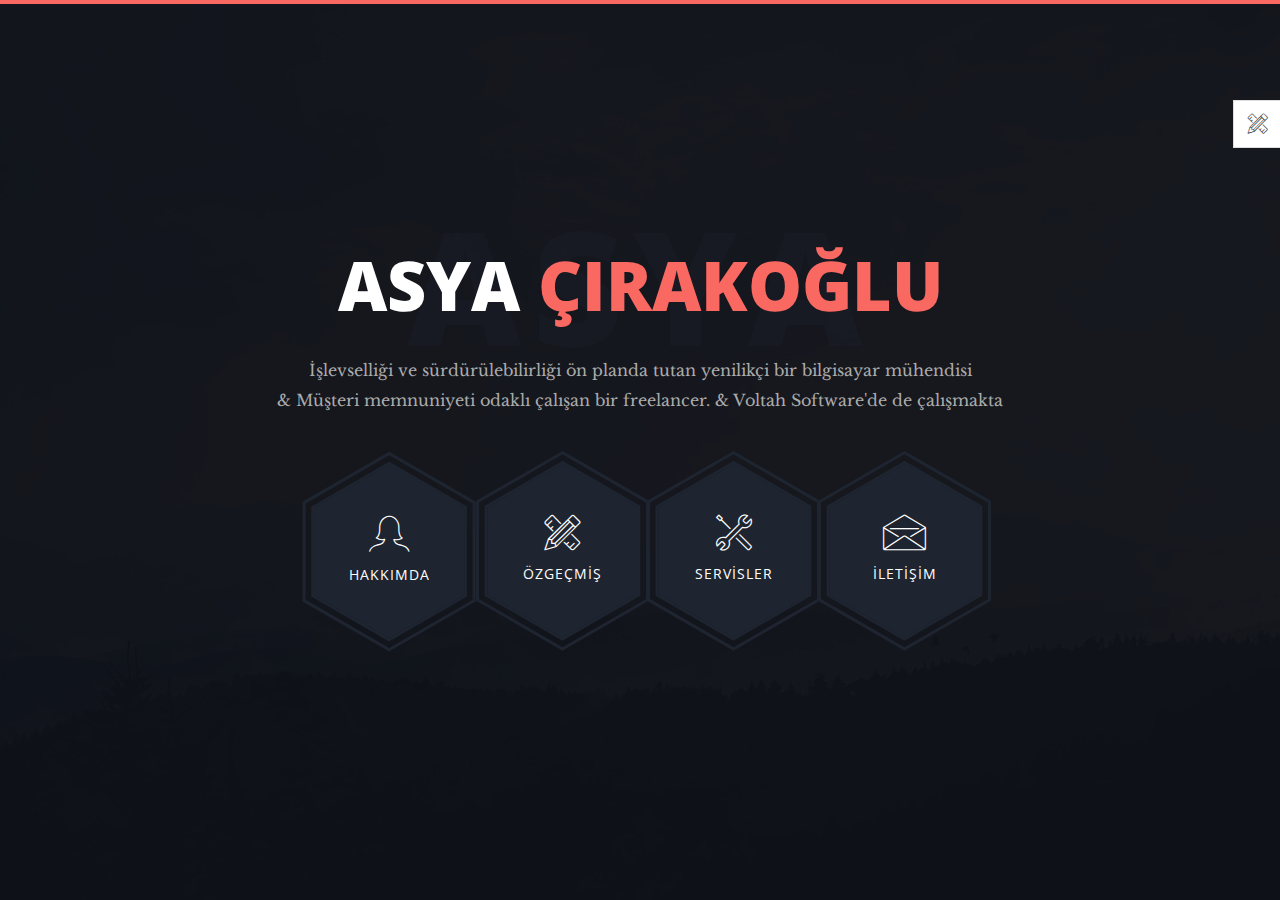
==== commit bf552fe5: "Tasarım Değişiklikleri" ====
--- a/theme/index.html
+++ b/theme/index.html
@@ -29,7 +29,7 @@
   <link rel="stylesheet" href="#" id="color-changer">
   
   <!--Favicon-->
-  <link rel="icon" href="images/favicon.png" type="image/x-icon">
+  <link rel="icon" href="images/favicon.ico" type="image/x-icon">
 
 </head>
 <body class="dark" ><!-- set class="dark" on body tag for DARK-THEME -->
@@ -68,7 +68,7 @@
         <div class="row">
           <div class="col-xs-12 col-md-offset-1 col-md-10 col-lg-offset-2 col-lg-8">
             <div class="page-title home text-center">
-              <h1 class="tf-desktop">ASYA ÇIRAKOĞLU</h2><br>
+              <h2>ASYA<span class="primary"> ÇIRAKOĞLU</span> <span class="title-bg">ASYA</span></h2>
               <p>İşlevselliği ve sürdürülebilirliği ön planda tutan yenilikçi bir bilgisayar mühendisi <br> &amp; Müşteri memnuniyeti odaklı çalışan bir freelancer. &amp; Voltah Software'de de çalışmakta</p>
             </div>
 
@@ -85,7 +85,7 @@
                   <div></div>
                   <div></div>
                 </div>
-                <a href="about.html" class="hex-content">
+                <a href="about.html" target="_blank" class="hex-content">
                   <span class="hex-content-inner">
                     <span class="icon">
                       <i class="tf-profile-female"></i>
@@ -110,7 +110,7 @@
                   <div></div>
                   <div></div>
                 </div>
-                <a href="resume.html" class="hex-content">
+                <a href="resume.html" target="_blank" class="hex-content">
                   <span class="hex-content-inner">
                     <span class="icon">
                       <i class="tf-tools"></i>
@@ -135,7 +135,7 @@
                   <div></div>
                   <div></div>
                 </div>
-                <a href="services.html" class="hex-content">
+                <a href="services.html" target="_blank" class="hex-content">
                   <span class="hex-content-inner">
                     <span class="icon">
                       <i class="tf-tools-2"></i>
@@ -160,7 +160,7 @@
                   <div></div>
                   <div></div>
                 </div>
-                <a href="contact.html" class="hex-content">
+                <a href="contact.html" target="_blank" class="hex-content">
                   <span class="hex-content-inner">
                     <span class="icon">
                       <i class="tf-envelope2"></i>
@@ -196,6 +196,7 @@
 <script src="plugins/slick/slick.min.js"></script>
 
 <script src="js/script.js"></script>
-
+  
 </body>
+
 </html>
